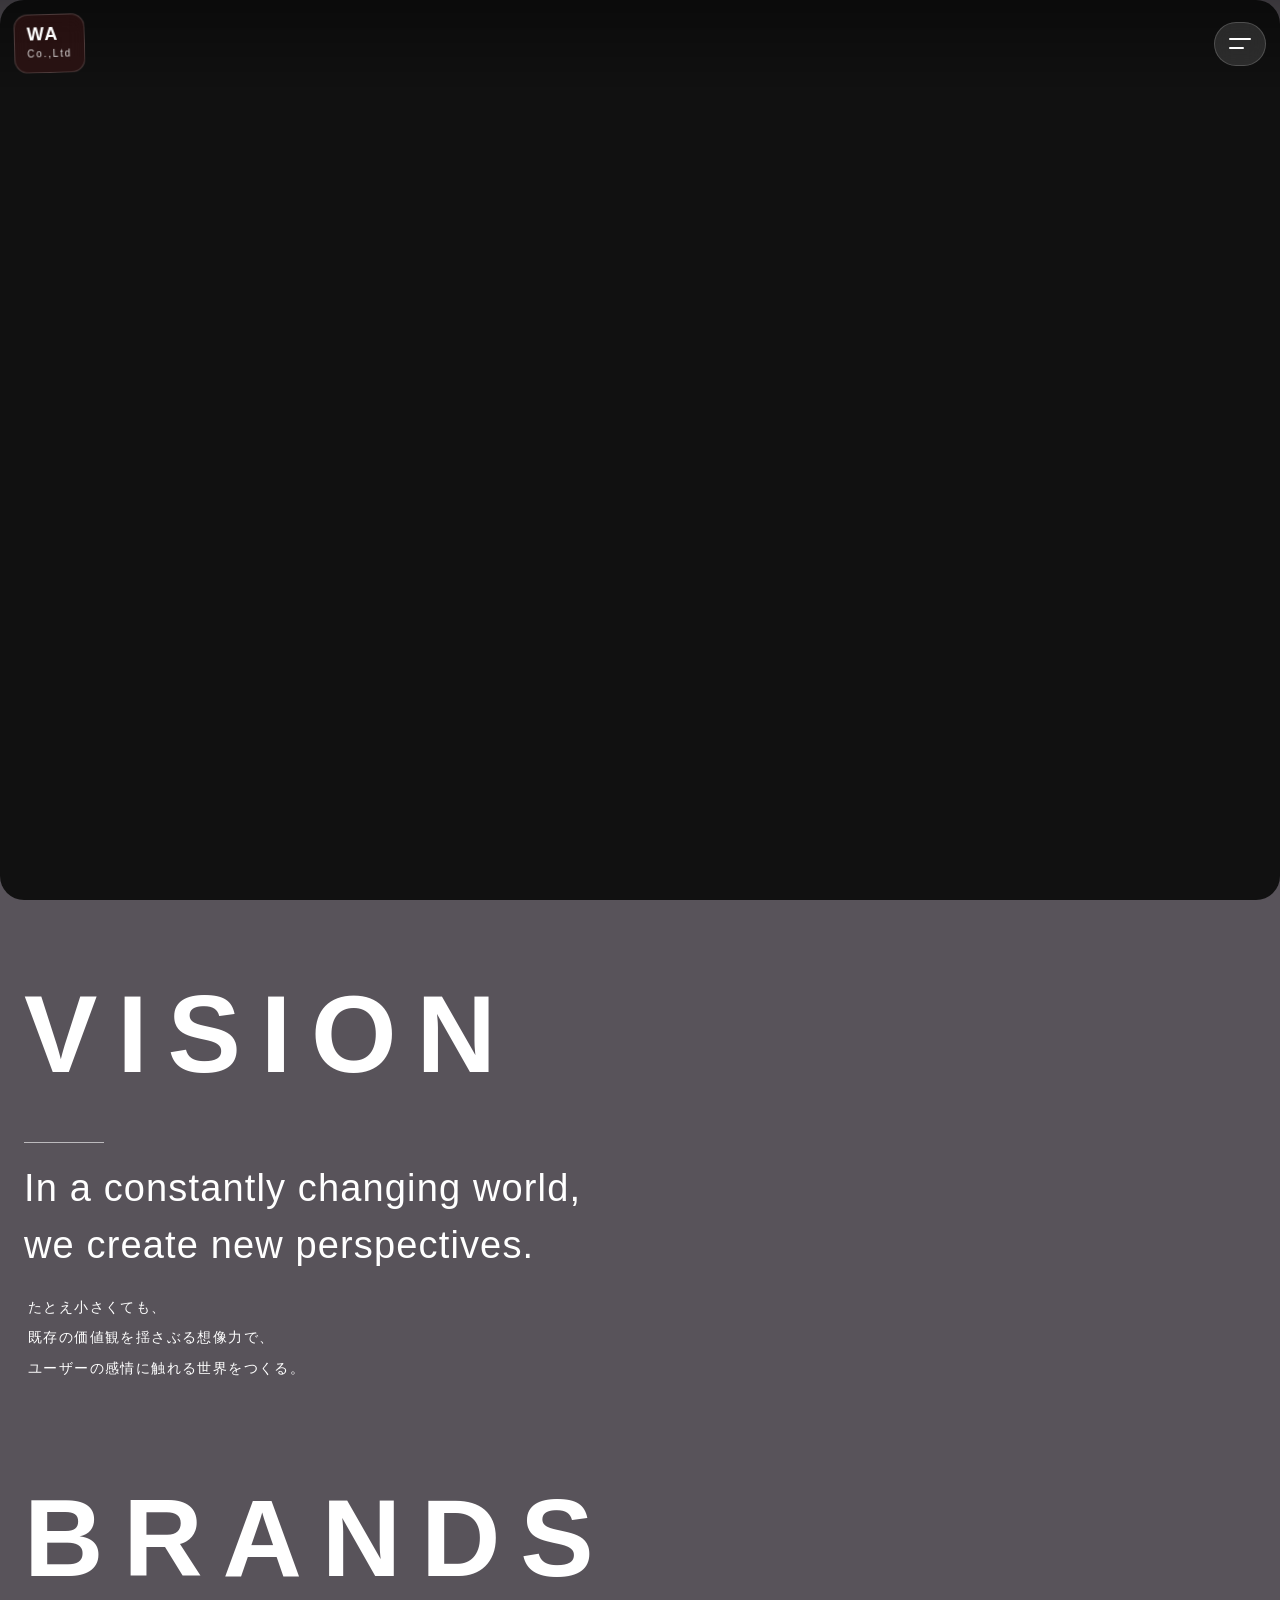
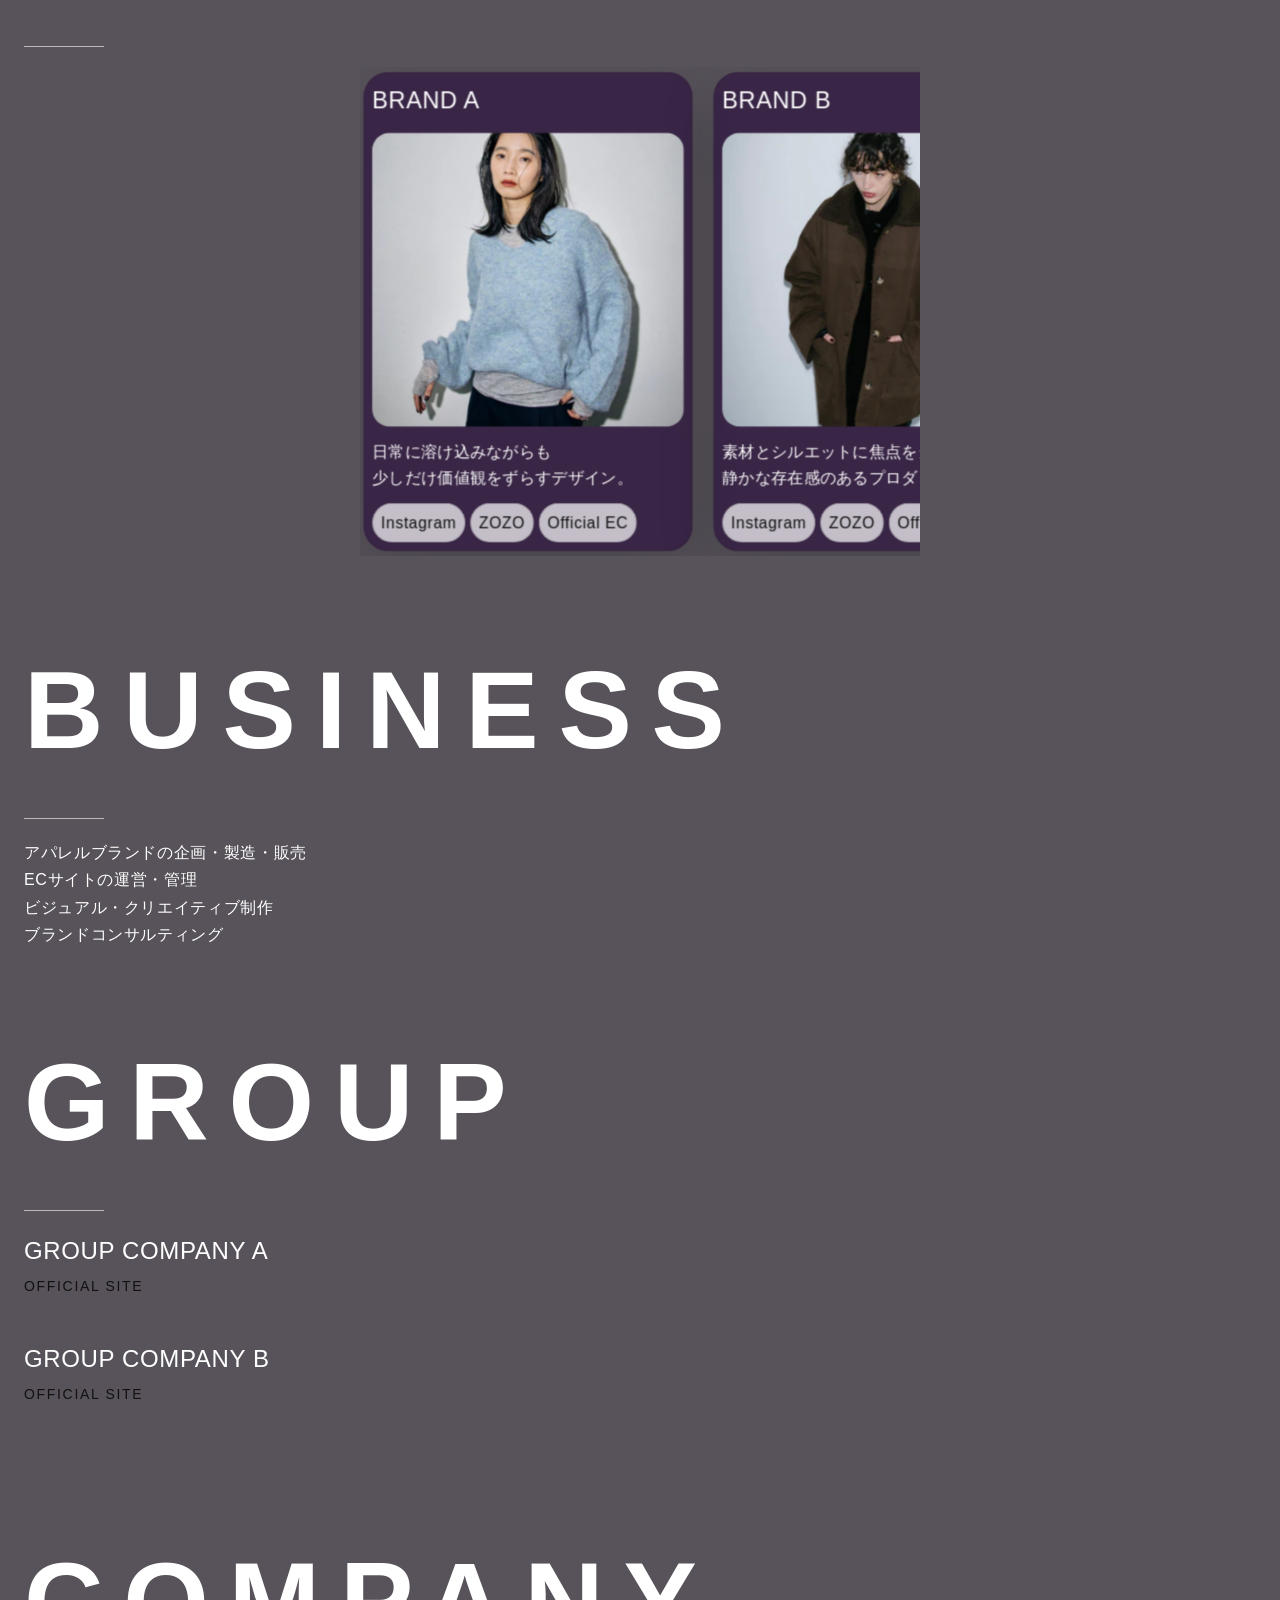
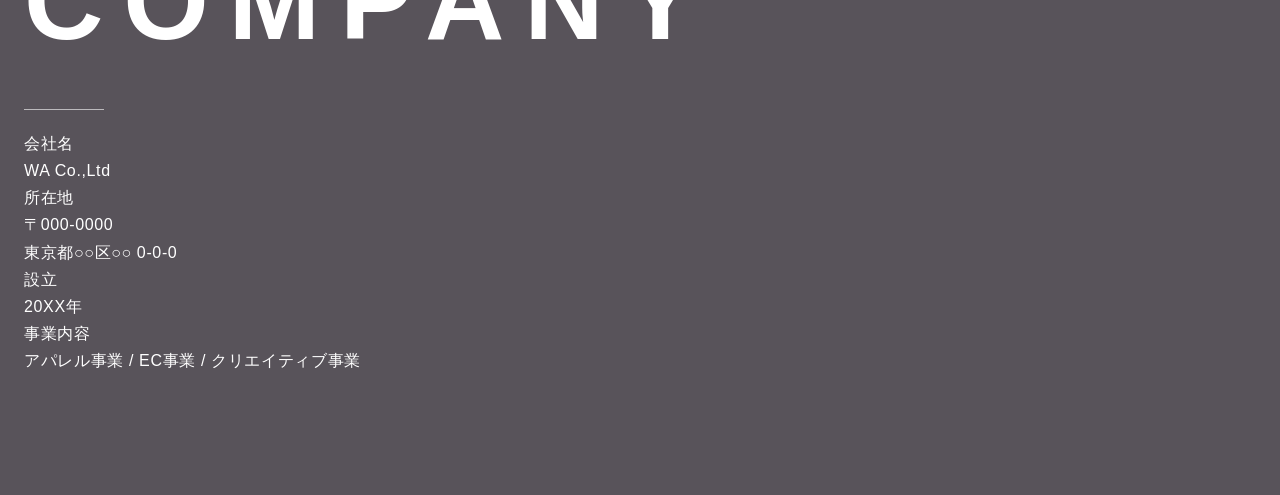
==== index.html @ 1a39d6be "Initial commit" ====
<!DOCTYPE html>
<html lang="en">
<head>
  <meta charset="UTF-8">
  <meta name="viewport" content="width=device-width, initial-scale=1.0">
  <link rel="stylesheet" href="./CSS/reset.css">
  <link rel="stylesheet" href="./CSS/base.css">
  <link rel="stylesheet" href="./CSS/main.css">
  <link rel="stylesheet" href="./CSS/response.css">
  <title>ブランド名</title>
</head>
<body>


<!-- Logo Intro -->
<div class="logoIntro">
  <div class="waLogo">
    <span class="bar v1"></span>
    <span class="bar s1"></span>
    <span class="bar vMid"></span>
    <span class="bar s2"></span>
    <span class="bar s3"></span>
    <span class="bar v2"></span>
  </div>
  <div class="waText">
    <p class="waTextTop">WA</p>
    <p class="waTextUnder">Co.,Ltd</p>
  </div>
</div>

<!-- Header Menu -->
<header class="siteHeader">
  <a class="brand" href="#">
    <span class="brandMark">WA</span>
    <span class="brandSub">Co.,Ltd</span>
  </a>

  <!-- ① 状態（ON/OFF）を持つスイッチ -->
  <input type="checkbox" id="menuToggle" class="menuToggle" />

  <!-- ② ボタン：labelにして checkbox を切り替える -->
  <label class="menuBtn" for="menuToggle" aria-label="Open menu">
    <span></span>
    <span></span>
  </label>

  <!-- ③ メニュー画面（checkboxがONのとき出す） -->
  <div class="menuOverlay" id="menuOverlay" aria-hidden="true">

    <!-- 背景タップで閉じる（label） -->
    <label class="menuBackdrop" for="menuToggle" aria-label="Close menu"></label>

    <!-- パネル本体 -->
    <div class="menuPanel" role="dialog" aria-modal="true" aria-label="Menu">
      <div class="menuTop">
        <div class="menuKicker">Menu</div>

        <!-- ×で閉じる（label） -->
        <label class="menuClose" for="menuToggle" aria-label="Close menu">
          <span></span><span></span>
        </label>
      </div>

      <nav class="menuNav" aria-label="Primary">
        <a href="" class="menuLink">
          <span class="menuLinkLabel">Recruit</span>
          <span class="menuLinkMeta">Join the team</span>
        </a>

        <a href="" class="menuLink">
          <span class="menuLinkLabel">Contact</span>
          <span class="menuLinkMeta">Get in touch</span>
        </a>
      </nav>

      <div class="menuFooter">
        <span class="menuHint">Tap outside to close</span>
      </div>
    </div>
  </div>
</header>



<!-- <section class="hero">
  <img class="heroImg" src="pic/top_moviem.png" alt="">
</section> -->
<section class="heroFade" aria-label="Top visuals">
  <img class="heroFade__img is-1" src="./pic/brandB.png" alt="">
  <img class="heroFade__img is-2" src="./pic/brandA.png" alt="">
</section>




<!-- Vision -->
<section class="vision reveal">
  <h1 class="subTitle">VISION</h1>
  <p class="visionEn">
    In a constantly changing world,<br>
    we create new perspectives.
  </p>

  <p class="visionJa">
    たとえ小さくても、<br>
    既存の価値観を揺さぶる想像力で、<br>
    ユーザーの感情に触れる世界をつくる。
  </p>
</section>

<!-- Brands -->
<!-- <section class="brands reveal">
  <h2 class="subTitle">BRANDS</h2>
  <div class="brandList">
    <article class="brandItem">
      <h3>BRAND A</h3>
      <img src="pic/brandA.png" alt="">
      <p class="brandDesc">
        日常に溶け込みながらも<br>少しだけ価値観をずらすデザイン。
      </p>
      <ul class="brandLinks">
        <li><a href="" target="_blank" rel="noopener">Instagram</a></li>
        <li><a href="" target="_blank" rel="noopener">ZOZO</a></li>
        <li><a href="" target="_blank" rel="noopener">Official EC</a></li>
      </ul>
    </article>
</section>

<section class="brands reveal"> -->
    <!-- Brand 2 -->
    <!-- <article class="brandItem">
      <h3>BRAND B</h3>
      <img src="pic/brandB.png" alt="">
      <p class="brandDesc">
        素材とシルエットに焦点を当てた<br>静かな存在感のあるプロダクト。
      </p>
      <ul class="brandLinks">
        <li><a href="" target="_blank" rel="noopener">Instagram</a></li>
        <li><a href="" target="_blank" rel="noopener">ZOZO</a></li>
        <li><a href="" target="_blank" rel="noopener">Official EC</a></li>
      </ul>
    </article>
  </div>
</section> -->
<section class="brands reveal" aria-label="Brands">
  <h2 class="subTitle">BRANDS</h2>

  <div class="brandSnap">
    <article class="brandCard">
      <h3>BRAND A</h3>
      <img src="./pic/brandA.png" alt="">
      <p class="brandDesc">日常に溶け込みながらも<br>少しだけ価値観をずらすデザイン。</p>
      <ul class="brandLinks">
        <li><a href="" target="_blank" rel="noopener">Instagram</a></li>
        <li><a href="" target="_blank" rel="noopener">ZOZO</a></li>
        <li><a href="" target="_blank" rel="noopener">Official EC</a></li>
      </ul>
    </article>

    <article class="brandCard">
      <h3>BRAND B</h3>
      <img src="./pic/brandB.png" alt="">
      <p class="brandDesc">素材とシルエットに焦点を当てた<br>静かな存在感のあるプロダクト。</p>
      <ul class="brandLinks">
        <li><a href="" target="_blank" rel="noopener">Instagram</a></li>
        <li><a href="" target="_blank" rel="noopener">ZOZO</a></li>
        <li><a href="" target="_blank" rel="noopener">Official EC</a></li>
      </ul>
    </article>
  </div>
</section>


<!-- Business -->
<section class="business reveal">
  <h2 class="subTitle">BUSINESS</h2>
  <ul class="businessList">
    <li>アパレルブランドの企画・製造・販売</li>
    <li>ECサイトの運営・管理</li>
    <li>ビジュアル・クリエイティブ制作</li>
    <li>ブランドコンサルティング</li>
  </ul>
</section>

<!-- Group Companies -->
<section class="group reveal">
  <h2 class="subTitle">GROUP</h2>

  <ul class="groupList">
    <li>
      <h3 class="groupName">GROUP COMPANY A</h3>
      <a href="" target="_blank" rel="noopener" class="official-link">Official Site</a>
    </li>
    <li>
      <h3 class="groupName">GROUP COMPANY B</h3>
      <a href="" target="_blank" rel="noopener" class="official-link">Official Site</a>
    </li>
  </ul>
</section>

<!-- Company -->
<section class="company reveal">
  <h2 class="subTitle">COMPANY</h2>

  <dl class="companyInfo">
    <div>
      <dt>会社名</dt>
      <dd>WA Co.,Ltd</dd>
    </div>
    <div>
      <dt>所在地</dt>
      <dd>
        〒000-0000<br>
        東京都○○区○○ 0-0-0
      </dd>
    </div>
    <div>
      <dt>設立</dt>
      <dd>20XX年</dd>
    </div>
    <div>
      <dt>事業内容</dt>
      <dd>アパレル事業 / EC事業 / クリエイティブ事業</dd>
    </div>
  </dl>
</section>

<!-- Contact -->
<section class="container reveal">
  <ul class="ContactFlex">
    <li><a href="" class="listbutton" data-label="Recruit">Recruit</a></li>
    <li><a href="" class="listbutton" data-label="Contact">Contact</a></li>
  </ul>      
</section>
  
</body>
</html>
---- CSS/base.css ----
/* ==========================
   base.css
   ========================== */

/* ルート変数 */
:root {
  /* --color-bg: #19121cb9; */
  --color-bg: #58535A;
  --color-text: #fff;
  --color-accent: #00ffcc;

  --font-main: "Helvetica Neue", Arial, sans-serif;

  --line-height-base: 1.7;
}

/* body 基本設定 */
body {
  background-color: var(--color-bg);
  color: var(--color-text);
  font-family: var(--font-main);
  line-height: var(--line-height-base);
  letter-spacing: 0.04em;

  -webkit-font-smoothing: antialiased;
  -moz-osx-font-smoothing: grayscale;
}

/* 共通テキスト */
p {
  font-size: 16px;
}

/* 見出し（あとで上書き前提） */
h1 {
  font-size: 48px;
  font-weight: 700;
}

h2 {
  font-size: 32px;
  font-weight: 600;
}

h3 {
  font-size: 24px;
  font-weight: 500;
}

/* セクション余白 */
section {
  padding: 120px 80px;
}

/* PC / SP切り替え用（あとで拡張） */
@media (max-width: 768px) {
  section {
    padding: 80px 24px;
  }

  h1 {
    font-size: 36px;
  }
}
---- CSS/response.css ----
/* モバイル対応 */
/* 共通flex */
.flex {
  display: flex;
  align-items: center;
  justify-content: space-between;
}

/* 全体余白 */
/* .container {
  padding: clamp(16px, 4vw, 80px);
} */

/* =========================
   ロゴイントロ全体
========================= */
.logoIntro {
  position: fixed;
  inset: 0;
  background: #19121cb9;
  display: flex;
  flex-direction: column;
  align-items: center;
  justify-content: center;
  z-index: 9999;
  animation: introOut 0.8s ease forwards;
  animation-delay: 3.2s;
}
@keyframes introOut {
  to {
    opacity: 0;
    pointer-events: none;
  }
}

/* =========================
   ロゴ本体
========================= */
.waLogo {
  position: relative;
  width: 260px;
  height: 140px;
  transform: translateX(10px);
}

/* =========================
   共通バー
========================= */
.bar {
  position: absolute;
  width: 34px;
  height: 160px;
  background: #ece7e7;
  opacity: 0;
  filter: blur(6px);

  animation-duration: 1.4s;
  animation-timing-function: cubic-bezier(0.77,0,0.175,1);
  animation-fill-mode: forwards;
}

.bar::after {
  content: "";
  position: absolute;
  inset: -6px;
  border: 2px solid rgba(86,81,81,0.6);
  pointer-events: none;
}

/* =========================
   初期位置（バラバラ）
========================= */
.v1 {
  left: -30vw;
  top: -20vh;
  transform: rotate(-30deg) scale(0.6);
  animation-name: v1in;
  animation-delay: 0.1s;
}

.s1 {
  left: -10vw;
  top: 30vh;
  transform: rotate(-20deg) scale(0.6) skewX(-26deg);
  animation-name: s1in;
  animation-delay: 0.25s;
  z-index: 1;
}

.vMid {
  left: 10vw;
  top: -40vh;
  transform: rotate(10deg) scale(0.5);
  animation-name: vMidIn;
  animation-delay: 0.35s;
}

.s2 {
  left: 20vw;
  top: 35vh;
  transform: rotate(25deg) scale(0.6) skewX(-26deg);
  animation-name: s2in;
  animation-delay: 0.45s;
}

.s3 {
  left: -25vw;
  top: -35vh;
  transform: rotate(-15deg) scale(0.6) skewX(-26deg);
  animation-name: s3in;
  animation-delay: 0.55s;
  z-index: 1;
}

.v2 {
  left: 40vw;
  top: 10vh;
  transform: rotate(30deg) scale(0.7);
  animation-name: v2in;
  animation-delay: 0.65s;
}

/* =========================
   アニメーション（最終形統一）
========================= */
@keyframes v1in {
  to {
    left: 0;
    top: 0;
    opacity: 1;
    filter: blur(0);
    transform: rotate(0) scale(1);
  }
}

@keyframes s1in {
  70% {
    left: 48px;
    top: -6px;
    opacity: 1;
  }
  to {
    left: 40px;
    top: 0;
    opacity: 1;
    filter: blur(0);
    transform: rotate(0) scale(1) skewX(-26deg);
  }
}

@keyframes vMidIn {
  to {
    left: 80px;
    top: 0;
    opacity: 1;
    filter: blur(0);
    transform: rotate(0) scale(1);
  }
}

@keyframes s2in {
  to {
    left: 120px;
    top: 0;
    opacity: 1;
    filter: blur(0);
    transform: rotate(0) scale(1) skewX(-26deg);
  }
}

@keyframes s3in {
  to {
    left: 156px;
    top: 0;
    opacity: 1;
    filter: blur(0);
    transform: rotate(0) scale(1) skewX(-26deg);
  }
}

@keyframes v2in {
  to {
    left: 200px;
    top: 0;
    opacity: 1;
    filter: blur(0);
    transform: rotate(0) scale(1);
  }
}

/* =========================
   ロゴテキスト
========================= */
.waText {
  width: 250px;
  display: flex;
  align-items: baseline;
  margin-top: 8px;
  gap: 10px;
  font-family: "Helvetica Neue", Arial, sans-serif;
}

.waTextTop {
  font-size: 50px;
  font-weight: 600;
  letter-spacing: 0.08em;
  text-transform: uppercase;
  margin-left: -0.05em;
  opacity: 0;
  animation: textIn 0.6s ease forwards;
  animation-delay: 2.1s;
}

.waTextUnder {
  font-size: 33px;
  font-weight: 500;
  letter-spacing: 0.28em;
  margin-right: -0.05em;
  opacity: 0;
  animation: textIn 0.6s ease forwards;
  animation-delay: 2.1s;
  text-transform: lowercase;
}

@keyframes textIn {
  to { opacity: 1; }
}


/* =========================
   Header menu button
========================= */
:root{
  --ink:#111;
  --paper: rgba(255,255,255,.72);
  --line: rgba(0,0,0,.14);
}
/* ヘッダーを画像に重ねる（世界観の分断を消す） */
.siteHeader{
  position: fixed;
  top: env(safe-area-inset-top);
  left: 0; right: 0;
  z-index: 50;
  display:flex;
  align-items:center;
  justify-content:space-between;
  padding: 14px 14px;
  /* “ガラス”だけどやりすぎない */
  background: linear-gradient(to bottom, rgba(0,0,0,.35), rgba(0,0,0,0));
}
/* ロゴを“ステッカー”っぽく（砕けた印象） */
.brand{
  display:flex;
  flex-direction:column;
  gap:2px;
  text-decoration:none;
  color:#fff;
  width: fit-content;
  padding: 10px 12px;
  border-radius: 14px;
  background: rgba(209, 35, 35, 0.12);
  border: 1px solid rgba(255,255,255,.18);
  backdrop-filter: blur(10px);
  -webkit-backdrop-filter: blur(10px);
  /* ちょいコラージュ感：わずかに回す */
  transform: rotate(-1.5deg);
}
.brandMark{
  font-weight:700;
  letter-spacing:.08em;
  font-size: 18px;
  line-height: 1;
}
.brandSub{
  font-size: 10px;
  letter-spacing:.18em;
  opacity: .85;
}
/* メニューも“タグ”にして、タップターゲット大きく */
.menuBtn{
  width: 52px;
  height: 44px;
  border-radius: 999px;
  border: 1px solid rgba(255,255,255,.18);
  background: rgba(255,255,255,.12);
  backdrop-filter: blur(10px);
  -webkit-backdrop-filter: blur(10px);
  display:flex;
  flex-direction:column;
  justify-content:center;
  gap:7px;
  padding: 0 14px;
}
.menuBtn span{
  display:block;
  height: 2px;
  background:#fff;
  border-radius: 2px;
}
.menuBtn span:nth-child(2){
  width: 70%;
}
/* ヒーロー：画像の上に“可読性スクリーン”を敷く */
.hero{
  position: relative;
  height: min(86vh, 760px);
  overflow:hidden;
}
.heroImg{
  width:100%;
  height:100%;
  object-fit: cover;
  transform: scale(1.02);
}
/* 文字の可読性＋アート方向の空気感 */
.hero::after{
  content:"";
  position:absolute;
  inset:0;
  background:
    radial-gradient(80% 60% at 35% 25%, rgba(0,0,0,.35), rgba(0,0,0,0) 60%),
    linear-gradient(to top, rgba(0,0,0,.40), rgba(0,0,0,0) 55%);
  pointer-events:none;
}
/* タイトルは“ポスター”っぽく */
.heroInner{
  position:absolute;
  left: 14px;
  right: 14px;
  bottom: 18px;
  color:#fff;
}
.heroBadge{
  width: fit-content;
  padding: 10px 12px;
  border-radius: 999px;
  background: rgba(255,255,255,.78);
  color: var(--ink);
  border: 1px solid var(--line);
  letter-spacing: .18em;
  font-size: 11px;
  text-transform: uppercase;
  /* 砕けた“貼り付け感” */
  transform: rotate(1.2deg);
  box-shadow: 0 14px 30px rgba(0,0,0,.18);
}
.heroTitle{
  margin: 14px 0 6px;
  font-size: clamp(34px, 9vw, 56px);
  letter-spacing: .10em;
  line-height: 1.02;
  text-transform: uppercase;
  text-shadow: 0 18px 50px rgba(0,0,0,.45);
}
.heroSub{
  margin:0;
  letter-spacing: .32em;
  font-size: 12px;
  opacity: .95;
  text-transform: uppercase;
}


/* =========================
  Header Menu
========================= */
.menuToggle {
  position: absolute;
  width: 1px;
  height: 1px;
  opacity: 0;
  pointer-events: none;
}
.menuBtn{
  width: 52px;
  height: 44px;
  border-radius: 999px;
  border: 1px solid rgba(255,255,255,.18);
  background: rgba(255,255,255,.12);
  backdrop-filter: blur(10px);
  -webkit-backdrop-filter: blur(10px);
  display:flex;
  flex-direction:column;
  justify-content:center;
  gap:7px;
  padding: 0 14px;
  cursor: pointer;
  user-select: none;
}
.menuBtn span{
  display:block;
  height: 2px;
  background:#fff;
  border-radius: 2px;
  transition: transform .35s ease, width .35s ease, opacity .25s ease;
}
.menuBtn span:nth-child(2){
  width: 70%;
}
.menuOverlay{
  position: fixed;
  inset: 0;
  z-index: 100;
  opacity: 0;
  pointer-events: none;
  transition: opacity .35s ease;
}
.menuOverlay::before{
  content:"";
  position:absolute;
  inset:0;
  background:
    radial-gradient(120% 80% at 30% 20%, rgba(255,255,255,.20), rgba(255,255,255,0) 60%),
    linear-gradient(to bottom, rgba(0,0,0,.55), rgba(0,0,0,.35));
  backdrop-filter: blur(10px);
  -webkit-backdrop-filter: blur(10px);
}
/* 背景タップで閉じる（label） */
.menuBackdrop{
  position:absolute;
  inset:0;
  cursor: pointer;
}
/* パネル：右上に“貼り物”みたいに出る */
.menuPanel{
  position: absolute;
  right: 14px;
  top: calc(env(safe-area-inset-top) + 120px);
  width: min(92vw, 360px);
  border-radius: 22px;
  padding: 16px 16px 14px;
  background: rgba(255,255,255,.82);
  border: 1px solid rgba(0,0,0,.10);
  box-shadow: 0 22px 60px rgba(0,0,0,.28);
  transform: translateX(18px) translateY(-6px) rotate(1.5deg);
  opacity: 0;
  transition: transform .45s cubic-bezier(.2,.9,.2,1), opacity .35s ease;
}
/* 上部 */
.menuTop{
  display:flex;
  align-items:center;
  justify-content:space-between;
  margin-bottom: 12px;
}
.menuKicker{
  font-size: 11px;
  letter-spacing: .22em;
  text-transform: uppercase;
  color: rgba(17,17,17,.72);
}
/* ×（閉じる）もlabelにする */
.menuClose{
  width: 44px;
  height: 38px;
  border-radius: 999px;
  border: 1px solid rgba(0,0,0,.12);
  background: rgba(255,255,255,.70);
  display:flex;
  align-items:center;
  justify-content:center;
  position: relative;
  cursor: pointer;
  user-select: none;
}
.menuClose span{
  position:absolute;
  width: 18px;
  height: 2px;
  background:#111;
  border-radius: 2px;
}
.menuClose span:nth-child(1){ transform: rotate(45deg); }
.menuClose span:nth-child(2){ transform: rotate(-45deg); }

/* メニューリンク：雑誌っぽいカード */
.menuNav{
  display:flex;
  flex-direction:column;
  gap: 10px;
}

.menuLink{
  position: relative;
  display:flex;
  flex-direction:column;
  gap: 6px;

  padding: 16px 14px;
  border-radius: 18px;

  text-decoration:none;
  color:#111;

  background: rgba(255,255,255,.60);
  border: 1px solid rgba(0,0,0,.08);

  transition: transform .25s ease, box-shadow .25s ease, background .25s ease;
  overflow:hidden;
}

/* 右上矢印 */
.menuLink::after{
  content:"↗";
  position:absolute;
  right: 14px;
  top: 14px;
  opacity:.55;
  transform: translateX(6px);
  transition: opacity .25s ease, transform .25s ease;
}

/* うっすらハイライトが流れる */
.menuLink::before{
  content:"";
  position:absolute;
  inset:-40px -60px;
  background: linear-gradient(120deg, rgba(0,0,0,0), rgba(0,0,0,.06), rgba(0,0,0,0));
  transform: translateX(-30%);
  transition: transform .6s ease;
}

.menuLinkLabel{
  font-size: 20px;
  letter-spacing: .08em;
  text-transform: uppercase;
  line-height: 1.05;
}
.menuLinkMeta{
  font-size: 12px;
  letter-spacing: .12em;
  color: rgba(17,17,17,.62);
}

.menuLink:hover{
  transform: translateY(-2px);
  box-shadow: 0 18px 40px rgba(0,0,0,.14);
  background: rgba(255,255,255,.78);
}
.menuLink:hover::after{
  opacity: 1;
  transform: translateX(0);
}
.menuLink:hover::before{
  transform: translateX(30%);
}

/* フッター */
.menuFooter{
  margin-top: 12px;
  padding-top: 10px;
  border-top: 1px solid rgba(0,0,0,.08);
}
.menuHint{
  font-size: 11px;
  letter-spacing: .12em;
  color: rgba(17,17,17,.55);
}

/* ===== Open state (CSS only) ===== */
.menuToggle:checked ~ .menuOverlay{
  opacity: 1;
  pointer-events: auto;
}
.menuToggle:checked ~ .menuOverlay .menuPanel{
  opacity: 1;
  transform: translateX(0) translateY(0) rotate(0deg);
}

/* ボタンも“開いてる感”に変形（=気持ちいいUX） */
.menuToggle:checked + .menuBtn span:nth-child(1){
  transform: translateY(4.5px) rotate(45deg);
}
.menuToggle:checked + .menuBtn span:nth-child(2){
  width: 100%;
  transform: translateY(-4.5px) rotate(-45deg);
}

/* キーボード操作の見た目 */
.menuBtn:focus-visible,
.menuLink:focus-visible,
.menuClose:focus-visible{
  outline: 2px solid rgba(255,255,255,.65);
  outline-offset: 3px;
}

/* 動きが苦手な人向け */
@media (prefers-reduced-motion: reduce){
  .menuOverlay,
  .menuPanel,
  .menuBtn span,
  .menuLink,
  .menuLink::before,
  .menuLink::after{
    transition: none !important;
  }
}








/* Main */
/* ーーーーーー
Movieーーーーーー */
.pad {
  padding: 120px 0;
  max-width: 520px;
}

.heroFade{
  --hold: 3s;   /* 1枚あたりの“表示時間” */
  --fade: 1.2s; /* フェード時間（うっすら） */
  /* 1周の合計： (hold+fade) × 2 */
  --cycle: calc((var(--hold) + var(--fade)) * 2);
  position: relative;
  height: 100vh;      /* 必要なら min(76svh,720px) にしてOK */
  overflow: hidden;
  border-radius: 24px;
  background: #111;   /* 余白が出た時の保険 */
  margin: 0 0 40px;
}


/* 2枚を重ねる */
.heroFade__img{
  position: absolute;
  inset: 0;
  width: 100%;
  height: 100%;
  object-fit: cover;  /* 全面に見せたい場合 */
  /* background-color: #3f3f3f; */
  display: block;
  opacity: 0;
  will-change: opacity;
}

/* 画像1：最初に表示 */
.heroFade__img.is-1{
  animation: fade1 var(--cycle) ease-in-out infinite;
}
/* 画像2：少し遅れて表示 */
.heroFade__img.is-2{
  animation: fade2 var(--cycle) ease-in-out infinite;
}

/* 1枚目：3秒表示 → 1.2秒で消える → しばらく非表示 → 1.2秒で戻る */
@keyframes fade1{
  0%   { opacity: 1; }
  37.5%{ opacity: 1; }  /* 3s / 8s = 37.5% */
  52.5%{ opacity: 0; }  /* (3s+1.2s) / 8s = 52.5% */
  87.5%{ opacity: 0; }  /* 2枚目の表示中 */
  100% { opacity: 1; }  /* 戻りフェード */
}
/* 2枚目：最初は非表示 → 1.2秒で出る → 3秒表示 → 1.2秒で消える */
@keyframes fade2{
  0%   { opacity: 0; }
  37.5%{ opacity: 0; }  /* 1枚目ホールド中 */
  52.5%{ opacity: 1; }  /* フェードで出る */
  87.5%{ opacity: 1; }  /* 3秒ホールド */
  100% { opacity: 0; }  /* 戻りフェードで消える */
}


/* 動きが苦手な人向け */
@media (prefers-reduced-motion: reduce){
  .heroFade__img{ animation: none; }
  .heroFade__img.is-1{ opacity: 1; }
  .heroFade__img.is-2{ opacity: 0; }
}









/* ===== Vision (Mobile First) ===== */
.reveal > * {
  opacity: 0;
  transform: translateY(24px);
}

@supports (animation-timeline: view()) {

  .reveal {
    animation-timeline: view();
    animation-range: entry 20% cover 40%;
  }

  .reveal > * {
    animation: fadeUp linear both;
    animation-timeline: view();
    animation-range: entry 20% cover 40%;
  }
}

@keyframes fadeUp {
  from {
    opacity: 0;
    transform: translateY(24px);
  }
  to {
    opacity: 1;
    transform: translateY(0);
  }
}

/* セクション共通 */
section {
  /* padding: clamp(64px, 12vw, 120px) 24px; */
  padding: 0 24px 60px;
  position: relative;
}
/* section:not(:first-of-type) {
  border-top: 1px solid rgba(255,255,255,0.06);
} */

/* subTitle共通 */
.subTitle {
  font-size: clamp(36px, 12vw, 110px);
  font-weight: 700;
  letter-spacing: 0.18em;
  opacity: 0.12;
  margin-bottom: 36px;
  position: relative;
}
.subTitle::after {
  content: "";
  position: absolute;
  left: 0;
  bottom: -16px;
  width: 80px;
  height: 1px;
  background: currentColor;
  opacity: 0.6;
}

/* ーーーーーーーーーーーー
ビジョン
ーーーーーーーーーー */
.visionEn {
  font-size: clamp(22px, 5vw, 38px);
  line-height: 1.35;
  font-weight: 500;
  letter-spacing: 0.03em;
  margin-bottom: 20px;
}
.visionEn br {
  display: block;
  content: "";
  margin-bottom: 6px;
}
.visionJa {
  font-size: 14px;
  line-height: 2.2;
  letter-spacing: 0.1em;
  opacity: 0.7;
  padding-left: 4px;
}


/* ーーーーーーーーーーーー
ブランド
ーーーーーーーーーー */
.brandSnap{
  --gap: 14px;
  display: grid;
  grid-auto-flow: column;
  grid-auto-columns: 88%;
  gap: var(--gap);
  position: relative;
  overflow-x: auto;
  overflow-y: hidden;
  scroll-snap-type: x mandatory;
  scroll-behavior: smooth;
  padding: 0;
  margin: 10px auto 0;
  max-width: 560px;
  /* 余計なスクロールバー対策 */
  scrollbar-width: none;
  background: #58535a96;
}
.brandSnap::-webkit-scrollbar{ display:none; }

/* 1枚＝カード */
.brandCard{
  scroll-snap-align: center;
  border-radius: 26px;
  padding: 8px;

  background: rgba(43, 17, 62, 0.675);
  border: 1px solid rgba(0,0,0,.10);
  box-shadow: 0 22px 60px rgba(0,0,0,.16);
  backdrop-filter: blur(10px);
  -webkit-backdrop-filter: blur(10px);

  display: grid;
  grid-template-rows: auto auto 1fr auto;
  gap: 12px;

  transform: scale(.98);
  transition: transform .25s ease, box-shadow .25s ease;
}

.brandCard:active,
.brandCard:hover,
.brandCard:focus-within{
  transform: scale(1);
  box-shadow: 0 28px 70px rgba(0,0,0,.22);
}


/* 画像 */
.brandCard img{
  width: 100%;
  height: 300px;
  object-fit: cover;
  border-radius: 18px;
  display: block;
}

/* リンクをピル化（コーポレートっぽく） */
.brandLinks{
  display:flex;
  gap: 5px;
  list-style:none;
  padding:0;
  margin:0;
  flex-wrap: nowrap;
}
.brandLinks a{
  display:inline-flex;
  align-items:center;
  height: 40px;
  padding: 0 8px;
  border-radius: 999px;
  text-decoration:none;
  color:#111;
  border: 1px solid rgba(0,0,0,.12);
  background: rgba(255,255,255,.70);
}

/* PCは横幅広げる */
@media (min-width: 760px){
  .brandSnap{ grid-auto-columns: 60%; }
}






/* ----------
Business */



/* ----------
GROUP */
.groupList li {
  padding: 0 0 40px 0;
}

.official-link {
  font-family: "Helvetica Neue", Arial, sans-serif;
  font-size: 14px;
  letter-spacing: 0.12em;
  text-transform: uppercase;
  color: #111;
  text-decoration: none;
  position: relative;
  padding-bottom: 4px;
}

.official-link::after {
  content: "";
  position: absolute;
  left: 0;
  bottom: 0;
  width: 100%;
  height: 1px;
  background: #111;
  transform: scaleX(0);
  transform-origin: right;
  transition: transform 0.3s ease;
}

.official-link:hover::after {
  transform: scaleX(1);
  transform-origin: left;
}



/* -----------
CONTACT */
/* 右下に浮かせる：アパレルLPの“フローティング導線” */
.ContactFlex{
  position: fixed;
  right: 18px;
  bottom: 18px;
  z-index: 50;
  display: flex;
  gap: 10px;
  list-style: none;
  margin: 0;
  padding: 0;
  /* ちょい斜めで“変わった”感 */
  transform: rotate(-2deg);
}

/* ベース：ガラスっぽいピル */
.listbutton{
  --bg: rgba(255,255,255,.65);
  --bd: rgba(0,0,0,.16);
  --tx: #111;
  position: relative;
  display: inline-flex;
  align-items: center;
  justify-content: center;
  height: 44px;
  padding: 0 18px;
  border-radius: 999px;
  color: var(--tx);
  text-decoration: none;
  font-size: 12px;
  letter-spacing: .18em;
  text-transform: uppercase;
  background: var(--bg);
  border: 1px solid var(--bd);
  backdrop-filter: blur(10px);
  -webkit-backdrop-filter: blur(10px);
  box-shadow: 0 12px 30px rgba(0,0,0,.12);
  transition: transform .35s ease, box-shadow .35s ease, background .35s ease, border-color .35s ease;
  overflow: hidden;
}

/* ラベルを“二重化”して不思議なズレ演出 */
.listbutton::before{
  content: attr(data-label);
  position: absolute;
  left: 18px;
  top: 50%;
  transform: translateY(-50%) translateX(-2px);
  opacity: .0;
  letter-spacing: .32em;
  font-size: 10px;
  color: rgba(17,17,17,.45);
  transition: opacity .35s ease, transform .35s ease;
  pointer-events: none;
}

/* ホバーで伸びる＆矢印が出る */
.listbutton::after{
  content: "↗";
  position: absolute;
  right: 14px;
  top: 50%;
  transform: translateY(-50%) translateX(10px);
  opacity: 0;
  font-size: 14px;
  transition: opacity .35s ease, transform .35s ease;
  pointer-events: none;
}

.listbutton:hover{
  transform: translateY(-2px) scale(1.02);
  box-shadow: 0 16px 40px rgba(0,0,0,.18);
  background: rgba(255,255,255,.78);
  border-color: rgba(0,0,0,.28);
  padding-right: 36px; /* 矢印分の余白 */
}

.listbutton:hover::after{
  opacity: 1;
  transform: translateY(-50%) translateX(0);
}

.listbutton:hover::before{
  opacity: 1;
  transform: translateY(-50%) translateX(6px);
}

/* 2つ目だけ“逆”のニュアンスにしてアシンメトリー感 */
.ContactFlex li:nth-child(2) .listbutton{
  --bg: rgba(17,17,17,.72);
  --bd: rgba(255,255,255,.22);
  --tx: #fff;
  box-shadow: 0 12px 30px rgba(0,0,0,.22);
}

.ContactFlex li:nth-child(2) .listbutton::before{
  color: rgba(255,255,255,.45);
}

.ContactFlex li:nth-child(2) .listbutton:hover{
  background: rgba(17,17,17,.82);
  border-color: rgba(255,255,255,.36);
}

/* モバイルは縦並び＋回転を弱める */
@media (max-width: 600px){
  .ContactFlex{
    right: 0;
    bottom: 14px;
    flex-direction: column;
    align-items: flex-end;
    transform: rotate(-1deg);
  }
}
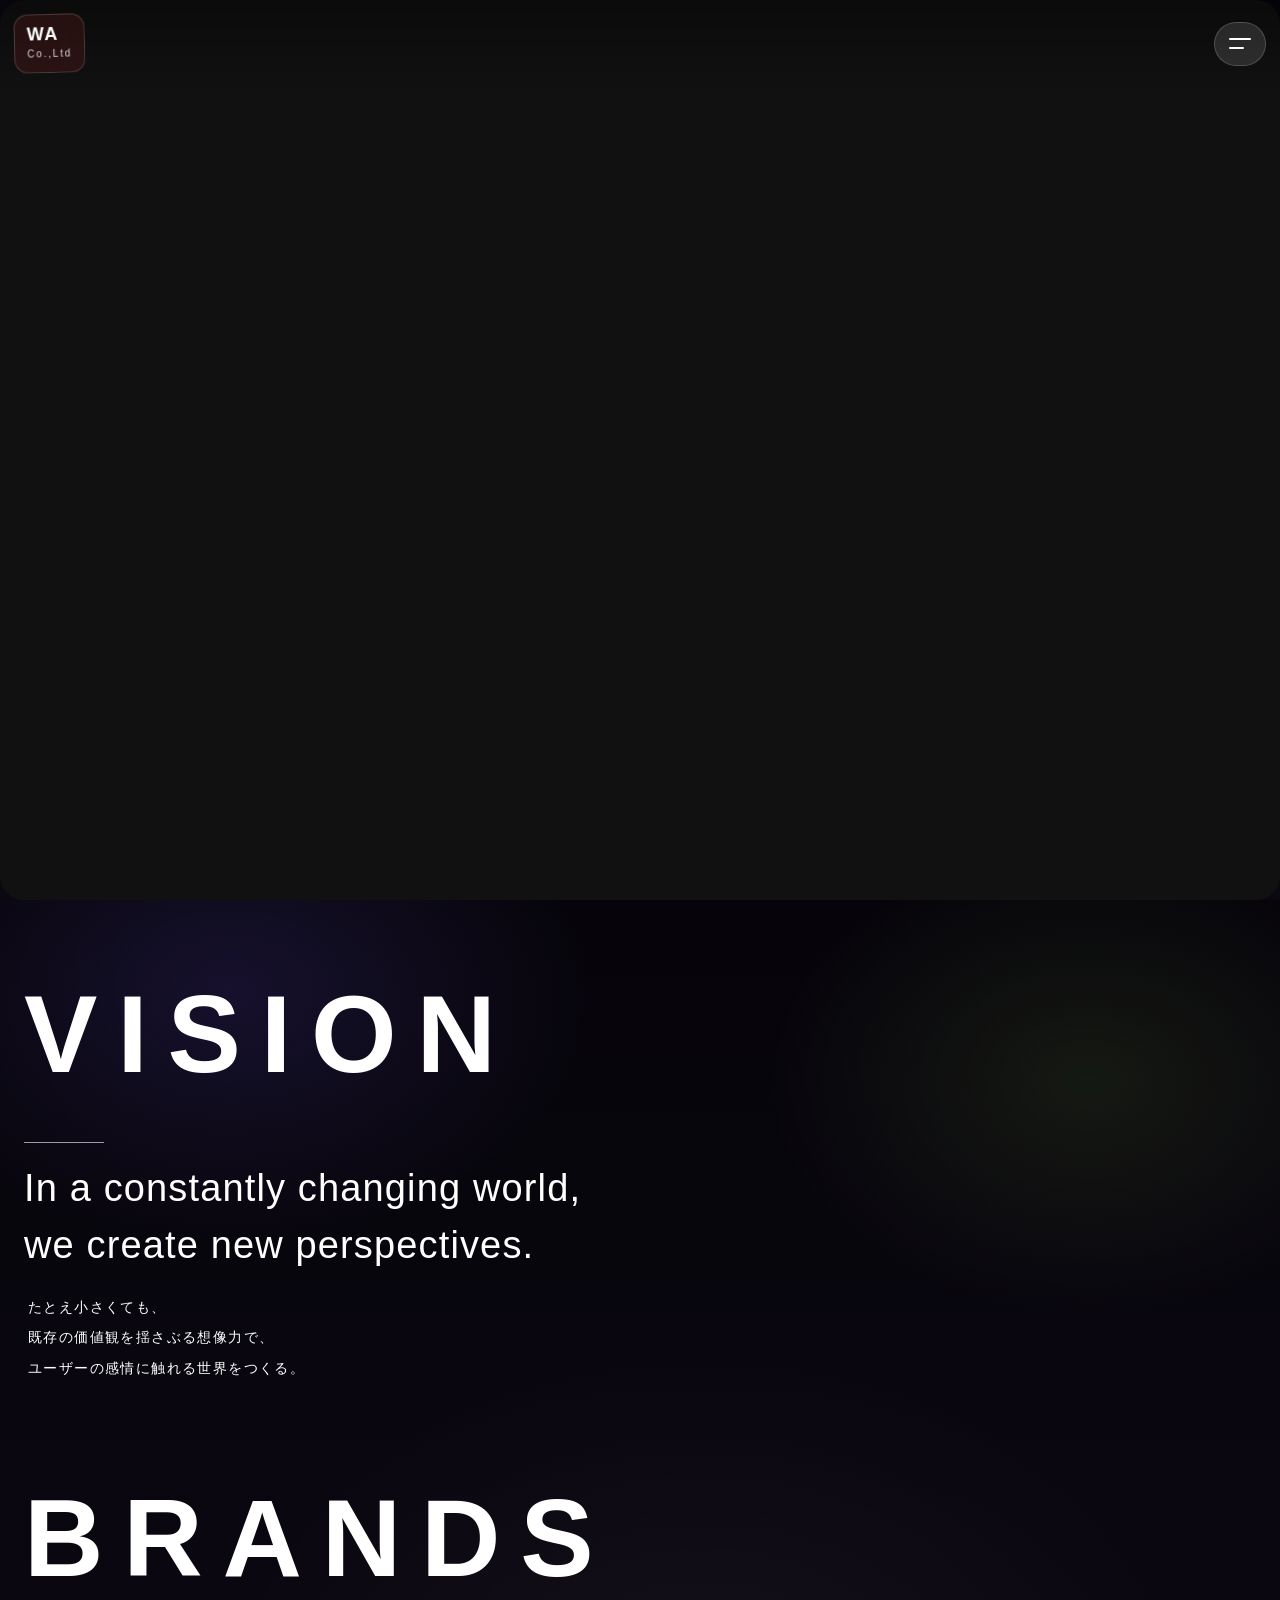
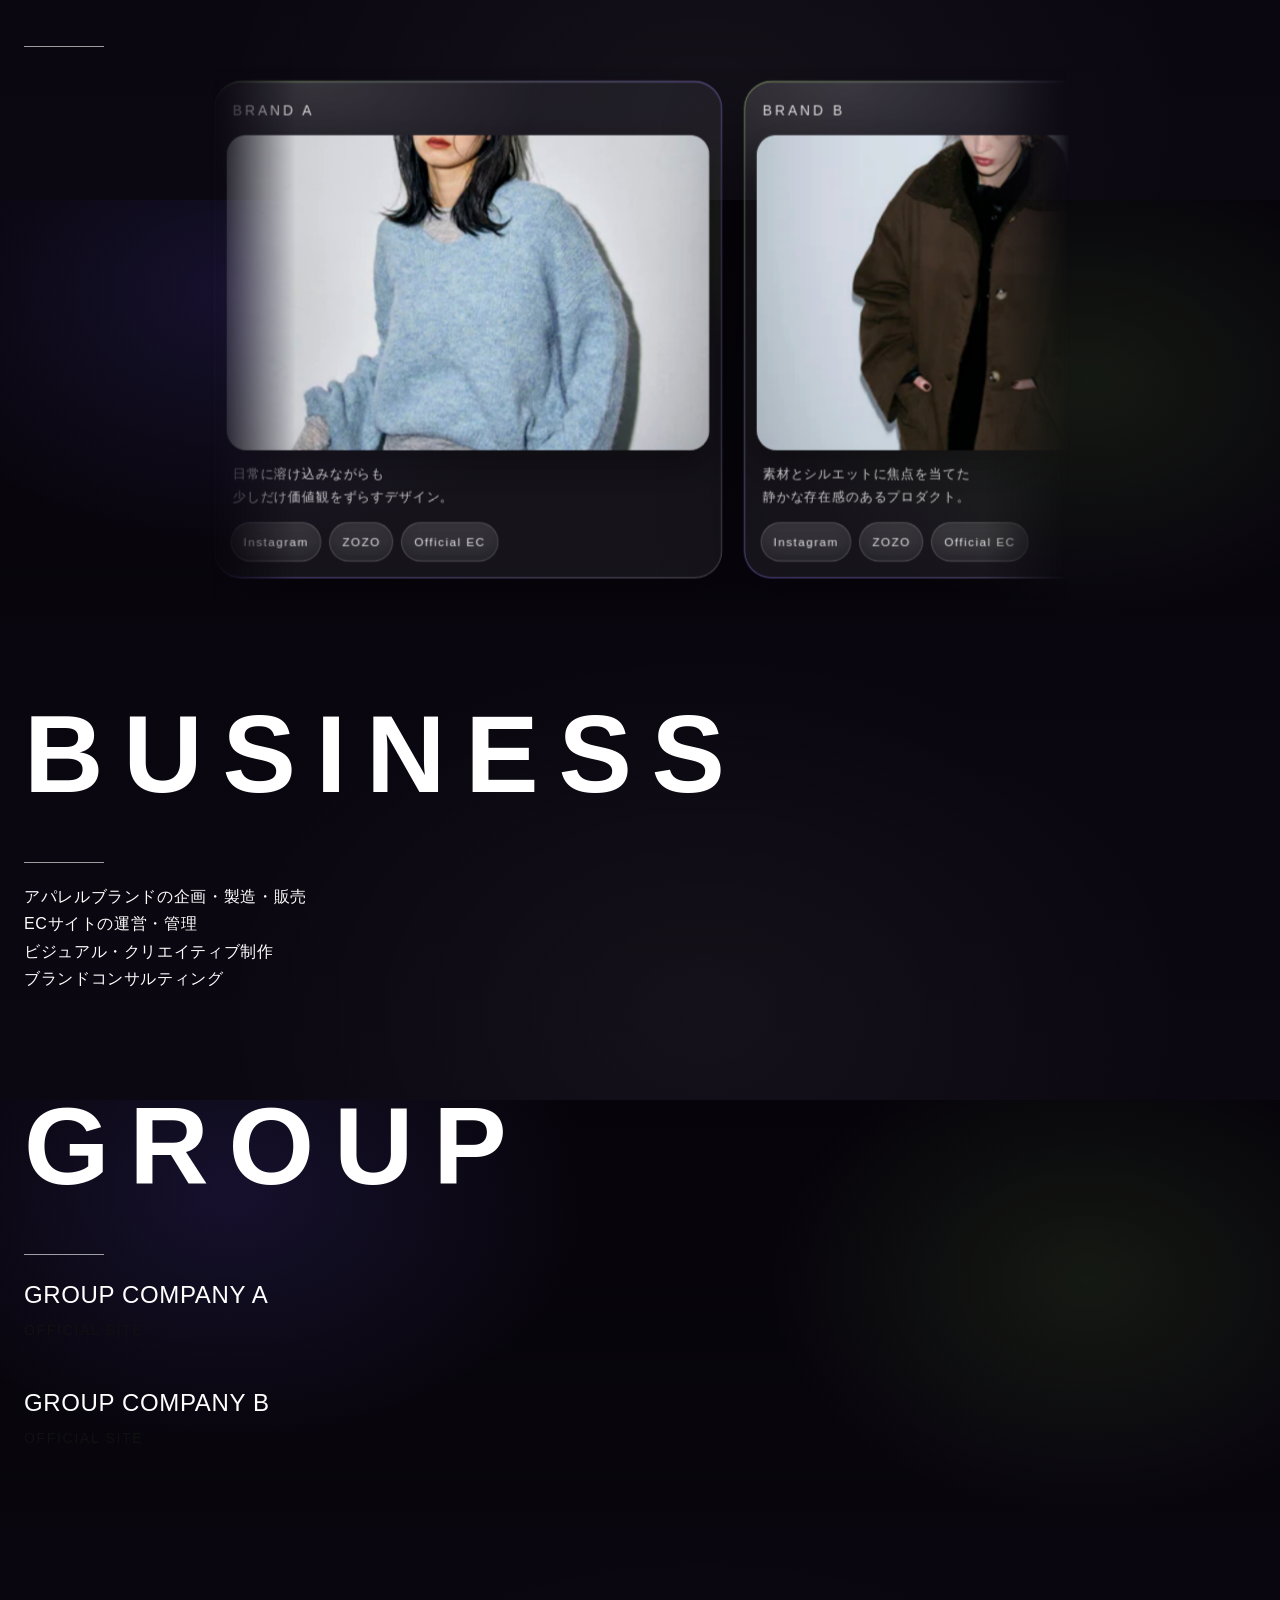
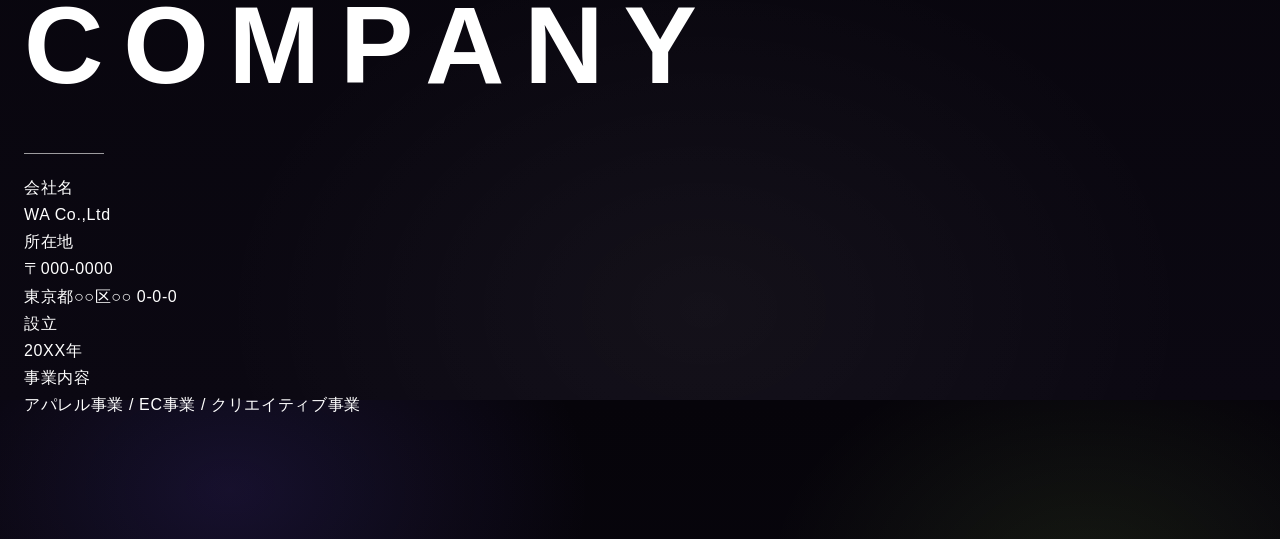
==== commit 954d1e4f: "色味UIUX変更" ====
--- a/index.html
+++ b/index.html
@@ -5,12 +5,17 @@
   <meta name="viewport" content="width=device-width, initial-scale=1.0">
   <link rel="stylesheet" href="./CSS/reset.css">
   <link rel="stylesheet" href="./CSS/base.css">
-  <link rel="stylesheet" href="./CSS/main.css">
-  <link rel="stylesheet" href="./CSS/response.css">
+  <link rel="stylesheet" href="./CSS/intro.css">
+  <link rel="stylesheet" href="./CSS/mixin.css">
+  <link rel="stylesheet" href="./CSS/head.css">
+  <link rel="stylesheet" href="./CSS/hero.css">
+  <link rel="stylesheet" href="./CSS/vision.css">
+  <link rel="stylesheet" href="./CSS/brand.css">
+  <link rel="stylesheet" href="./CSS/group.css">
+  <link rel="stylesheet" href="./CSS/contact.css">
   <title>ブランド名</title>
 </head>
 <body>
-
 
 <!-- Logo Intro -->
 <div class="logoIntro">
@@ -34,45 +39,30 @@
     <span class="brandMark">WA</span>
     <span class="brandSub">Co.,Ltd</span>
   </a>
-
-  <!-- ① 状態（ON/OFF）を持つスイッチ -->
   <input type="checkbox" id="menuToggle" class="menuToggle" />
-
-  <!-- ② ボタン：labelにして checkbox を切り替える -->
   <label class="menuBtn" for="menuToggle" aria-label="Open menu">
     <span></span>
     <span></span>
   </label>
-
-  <!-- ③ メニュー画面（checkboxがONのとき出す） -->
   <div class="menuOverlay" id="menuOverlay" aria-hidden="true">
-
-    <!-- 背景タップで閉じる（label） -->
     <label class="menuBackdrop" for="menuToggle" aria-label="Close menu"></label>
-
-    <!-- パネル本体 -->
     <div class="menuPanel" role="dialog" aria-modal="true" aria-label="Menu">
       <div class="menuTop">
         <div class="menuKicker">Menu</div>
-
-        <!-- ×で閉じる（label） -->
         <label class="menuClose" for="menuToggle" aria-label="Close menu">
           <span></span><span></span>
         </label>
       </div>
-
       <nav class="menuNav" aria-label="Primary">
         <a href="" class="menuLink">
           <span class="menuLinkLabel">Recruit</span>
           <span class="menuLinkMeta">Join the team</span>
         </a>
-
         <a href="" class="menuLink">
           <span class="menuLinkLabel">Contact</span>
           <span class="menuLinkMeta">Get in touch</span>
         </a>
       </nav>
-
       <div class="menuFooter">
         <span class="menuHint">Tap outside to close</span>
       </div>
@@ -80,18 +70,10 @@
   </div>
 </header>
 
-
-
-<!-- <section class="hero">
-  <img class="heroImg" src="pic/top_moviem.png" alt="">
-</section> -->
 <section class="heroFade" aria-label="Top visuals">
   <img class="heroFade__img is-1" src="./pic/brandB.png" alt="">
   <img class="heroFade__img is-2" src="./pic/brandA.png" alt="">
 </section>
-
-
-
 
 <!-- Vision -->
 <section class="vision reveal">
@@ -100,7 +82,6 @@
     In a constantly changing world,<br>
     we create new perspectives.
   </p>
-
   <p class="visionJa">
     たとえ小さくても、<br>
     既存の価値観を揺さぶる想像力で、<br>
@@ -108,45 +89,11 @@
   </p>
 </section>
 
-<!-- Brands -->
-<!-- <section class="brands reveal">
-  <h2 class="subTitle">BRANDS</h2>
-  <div class="brandList">
-    <article class="brandItem">
-      <h3>BRAND A</h3>
-      <img src="pic/brandA.png" alt="">
-      <p class="brandDesc">
-        日常に溶け込みながらも<br>少しだけ価値観をずらすデザイン。
-      </p>
-      <ul class="brandLinks">
-        <li><a href="" target="_blank" rel="noopener">Instagram</a></li>
-        <li><a href="" target="_blank" rel="noopener">ZOZO</a></li>
-        <li><a href="" target="_blank" rel="noopener">Official EC</a></li>
-      </ul>
-    </article>
-</section>
-
-<section class="brands reveal"> -->
-    <!-- Brand 2 -->
-    <!-- <article class="brandItem">
-      <h3>BRAND B</h3>
-      <img src="pic/brandB.png" alt="">
-      <p class="brandDesc">
-        素材とシルエットに焦点を当てた<br>静かな存在感のあるプロダクト。
-      </p>
-      <ul class="brandLinks">
-        <li><a href="" target="_blank" rel="noopener">Instagram</a></li>
-        <li><a href="" target="_blank" rel="noopener">ZOZO</a></li>
-        <li><a href="" target="_blank" rel="noopener">Official EC</a></li>
-      </ul>
-    </article>
-  </div>
-</section> -->
+<!--  Brand -->
 <section class="brands reveal" aria-label="Brands">
   <h2 class="subTitle">BRANDS</h2>
-
   <div class="brandSnap">
-    <article class="brandCard">
+    <article class="brandCard" tabindex="0">
       <h3>BRAND A</h3>
       <img src="./pic/brandA.png" alt="">
       <p class="brandDesc">日常に溶け込みながらも<br>少しだけ価値観をずらすデザイン。</p>
@@ -156,8 +103,7 @@
         <li><a href="" target="_blank" rel="noopener">Official EC</a></li>
       </ul>
     </article>
-
-    <article class="brandCard">
+    <article class="brandCard" tabindex="0">
       <h3>BRAND B</h3>
       <img src="./pic/brandB.png" alt="">
       <p class="brandDesc">素材とシルエットに焦点を当てた<br>静かな存在感のあるプロダクト。</p>
@@ -169,7 +115,6 @@
     </article>
   </div>
 </section>
-
 
 <!-- Business -->
 <section class="business reveal">
@@ -185,7 +130,6 @@
 <!-- Group Companies -->
 <section class="group reveal">
   <h2 class="subTitle">GROUP</h2>
-
   <ul class="groupList">
     <li>
       <h3 class="groupName">GROUP COMPANY A</h3>
@@ -201,7 +145,6 @@
 <!-- Company -->
 <section class="company reveal">
   <h2 class="subTitle">COMPANY</h2>
-
   <dl class="companyInfo">
     <div>
       <dt>会社名</dt>
--- a/CSS/base.css
+++ b/CSS/base.css
@@ -2,63 +2,56 @@
    base.css
    ========================== */
 
-/* ルート変数 */
+/* ルート変数（全体共通） */
 :root {
-  /* --color-bg: #19121cb9; */
-  --color-bg: #58535A;
   --color-text: #fff;
-  --color-accent: #00ffcc;
+  --font-main: "Helvetica Neue", Arial, sans-serif;
+  --line-height-base: 1.7;
 
-  --font-main: "Helvetica Neue", Arial, sans-serif;
-
-  --line-height-base: 1.7;
+  /* 全体背景用（Brandsで使ってたやつを全体へ） */
+  --bg0: #06040a;
+  --bg1: #0b0812;
 }
 
-/* body 基本設定 */
+/* body 基本設定（全体背景をここで作る） */
+html, body { height: 100%; }
+
 body {
-  background-color: var(--color-bg);
+  /* background:
+    radial-gradient(600px 420px at 18% 10%, rgba(122,92,255,.08), transparent 60%),
+    radial-gradient(520px 380px at 85% 20%, rgba(184,255,106,.05), transparent 62%),
+    radial-gradient(700px 520px at 55% 90%, rgba(255,255,255,.03), transparent 70%),
+    linear-gradient(180deg, var(--bg0), var(--bg1)); */
+  background:
+    radial-gradient(600px 420px at 18% 10%, rgba(122,92,255,.14), transparent 60%),
+    radial-gradient(520px 380px at 85% 20%, rgba(184,255,106,.08), transparent 62%),
+    radial-gradient(700px 520px at 55% 90%, rgba(255,255,255,.04), transparent 70%),
+    linear-gradient(180deg, var(--bg0), var(--bg1));
   color: var(--color-text);
   font-family: var(--font-main);
   line-height: var(--line-height-base);
   letter-spacing: 0.04em;
-
   -webkit-font-smoothing: antialiased;
   -moz-osx-font-smoothing: grayscale;
+
+  /* 変な横スライドの保険（全体で一発封じ） */
+  overflow-x: hidden;
 }
 
+
 /* 共通テキスト */
-p {
-  font-size: 16px;
-}
+p { font-size: 16px; }
 
 /* 見出し（あとで上書き前提） */
-h1 {
-  font-size: 48px;
-  font-weight: 700;
-}
-
-h2 {
-  font-size: 32px;
-  font-weight: 600;
-}
-
-h3 {
-  font-size: 24px;
-  font-weight: 500;
-}
+h1 { font-size: 48px; font-weight: 700; }
+h2 { font-size: 32px; font-weight: 600; }
+h3 { font-size: 24px; font-weight: 500; }
 
 /* セクション余白 */
-section {
-  padding: 120px 80px;
+section { padding: 120px 80px; }
+
+/* SP */
+@media (max-width: 768px) {
+  section { padding: 80px 24px; }
+  h1 { font-size: 36px; }
 }
-
-/* PC / SP切り替え用（あとで拡張） */
-@media (max-width: 768px) {
-  section {
-    padding: 80px 24px;
-  }
-
-  h1 {
-    font-size: 36px;
-  }
-}
--- a/CSS/intro.css
+++ b/CSS/intro.css
@@ -0,0 +1,223 @@
+/* モバイル対応 */
+/* 共通flex */
+.flex {
+  display: flex;
+  align-items: center;
+  justify-content: space-between;
+}
+
+
+/* =========================
+   ロゴイントロ全体
+========================= */
+.logoIntro {
+  position: fixed;
+  inset: 0;
+  background: #19121cb9;
+  display: flex;
+  flex-direction: column;
+  align-items: center;
+  justify-content: center;
+  z-index: 9999;
+  animation: introOut 0.8s ease forwards;
+  animation-delay: 3.2s;
+}
+@keyframes introOut {
+  to {
+    opacity: 0;
+    pointer-events: none;
+  }
+}
+
+/* =========================
+   ロゴ本体
+========================= */
+.waLogo {
+  position: relative;
+  width: 260px;
+  height: 140px;
+  transform: translateX(10px);
+}
+
+/* =========================
+   共通バー
+========================= */
+.bar {
+  position: absolute;
+  width: 34px;
+  height: 160px;
+  background: #ece7e7;
+  opacity: 0;
+  filter: blur(6px);
+
+  animation-duration: 1.4s;
+  animation-timing-function: cubic-bezier(0.77,0,0.175,1);
+  animation-fill-mode: forwards;
+}
+
+.bar::after {
+  content: "";
+  position: absolute;
+  inset: -6px;
+  border: 2px solid rgba(86,81,81,0.6);
+  pointer-events: none;
+}
+
+/* =========================
+   初期位置（バラバラ）
+========================= */
+.v1 {
+  left: -30vw;
+  top: -20vh;
+  transform: rotate(-30deg) scale(0.6);
+  animation-name: v1in;
+  animation-delay: 0.1s;
+}
+
+.s1 {
+  left: -10vw;
+  top: 30vh;
+  transform: rotate(-20deg) scale(0.6) skewX(-26deg);
+  animation-name: s1in;
+  animation-delay: 0.25s;
+  z-index: 1;
+}
+
+.vMid {
+  left: 10vw;
+  top: -40vh;
+  transform: rotate(10deg) scale(0.5);
+  animation-name: vMidIn;
+  animation-delay: 0.35s;
+}
+
+.s2 {
+  left: 20vw;
+  top: 35vh;
+  transform: rotate(25deg) scale(0.6) skewX(-26deg);
+  animation-name: s2in;
+  animation-delay: 0.45s;
+}
+
+.s3 {
+  left: -25vw;
+  top: -35vh;
+  transform: rotate(-15deg) scale(0.6) skewX(-26deg);
+  animation-name: s3in;
+  animation-delay: 0.55s;
+  z-index: 1;
+}
+
+.v2 {
+  left: 40vw;
+  top: 10vh;
+  transform: rotate(30deg) scale(0.7);
+  animation-name: v2in;
+  animation-delay: 0.65s;
+}
+
+/* =========================
+   アニメーション（最終形統一）
+========================= */
+@keyframes v1in {
+  to {
+    left: 0;
+    top: 0;
+    opacity: 1;
+    filter: blur(0);
+    transform: rotate(0) scale(1);
+  }
+}
+
+@keyframes s1in {
+  70% {
+    left: 48px;
+    top: -6px;
+    opacity: 1;
+  }
+  to {
+    left: 40px;
+    top: 0;
+    opacity: 1;
+    filter: blur(0);
+    transform: rotate(0) scale(1) skewX(-26deg);
+  }
+}
+
+@keyframes vMidIn {
+  to {
+    left: 80px;
+    top: 0;
+    opacity: 1;
+    filter: blur(0);
+    transform: rotate(0) scale(1);
+  }
+}
+
+@keyframes s2in {
+  to {
+    left: 120px;
+    top: 0;
+    opacity: 1;
+    filter: blur(0);
+    transform: rotate(0) scale(1) skewX(-26deg);
+  }
+}
+
+@keyframes s3in {
+  to {
+    left: 156px;
+    top: 0;
+    opacity: 1;
+    filter: blur(0);
+    transform: rotate(0) scale(1) skewX(-26deg);
+  }
+}
+
+@keyframes v2in {
+  to {
+    left: 200px;
+    top: 0;
+    opacity: 1;
+    filter: blur(0);
+    transform: rotate(0) scale(1);
+  }
+}
+
+/* =========================
+   ロゴテキスト
+========================= */
+.waText {
+  width: 250px;
+  display: flex;
+  align-items: baseline;
+  margin-top: 8px;
+  gap: 10px;
+  font-family: "Helvetica Neue", Arial, sans-serif;
+}
+
+.waTextTop {
+  font-size: 50px;
+  font-weight: 600;
+  letter-spacing: 0.08em;
+  text-transform: uppercase;
+  margin-left: -0.05em;
+  opacity: 0;
+  animation: textIn 0.6s ease forwards;
+  animation-delay: 2.1s;
+}
+
+.waTextUnder {
+  font-size: 33px;
+  font-weight: 500;
+  letter-spacing: 0.28em;
+  margin-right: -0.05em;
+  opacity: 0;
+  animation: textIn 0.6s ease forwards;
+  animation-delay: 2.1s;
+  text-transform: lowercase;
+}
+
+@keyframes textIn {
+  to { opacity: 1; }
+}
--- a/CSS/mixin.css
+++ b/CSS/mixin.css
@@ -0,0 +1,62 @@
+/* ===== Vision (Mobile First) ===== */
+/* デフォルトは見える（iPhoneでも消えない） */
+.reveal > *{
+  opacity: 1;
+  transform: none;
+}
+/* view-timeline対応ブラウザだけ、スクロール演出を有効化 */
+@supports (animation-timeline: view()) {
+  .reveal > *{
+    opacity: 0;
+    transform: translateY(24px);
+    animation: fadeUp linear both;
+    animation-timeline: view();
+    animation-range: entry 20% cover 40%;
+  }
+}
+@supports (animation-timeline: view()) {
+  .reveal {
+    animation-timeline: view();
+    animation-range: entry 20% cover 40%;
+  }
+  .reveal > * {
+    animation: fadeUp linear both;
+    animation-timeline: view();
+    animation-range: entry 20% cover 40%;
+  }
+}
+@keyframes fadeUp {
+  from {
+    opacity: 0;
+    transform: translateY(24px);
+  }
+  to {
+    opacity: 1;
+    transform: translateY(0);
+  }
+}
+/* セクション共通 */
+section {
+  /* padding: clamp(64px, 12vw, 120px) 24px; */
+  padding: 0 24px 60px;
+  position: relative;
+}
+/* subTitle共通 */
+.subTitle {
+  font-size: clamp(36px, 12vw, 110px);
+  font-weight: 700;
+  letter-spacing: 0.18em;
+  opacity: 0.12;
+  margin-bottom: 36px;
+  position: relative;
+}
+.subTitle::after {
+  content: "";
+  position: absolute;
+  left: 0;
+  bottom: -16px;
+  width: 80px;
+  height: 1px;
+  background: currentColor;
+  opacity: 0.6;
+}
--- a/CSS/head.css
+++ b/CSS/head.css
@@ -0,0 +1,373 @@
+/* =========================
+   Header menu button
+========================= */
+:root{
+  --ink:#111;
+  --paper: rgba(255,255,255,.72);
+  --line: rgba(0,0,0,.14);
+}
+/* ヘッダーを画像に重ねる（世界観の分断を消す） */
+.siteHeader{
+  position: fixed;
+  top: env(safe-area-inset-top);
+  left: 0; right: 0;
+  z-index: 50;
+  display:flex;
+  align-items:center;
+  justify-content:space-between;
+  padding: 14px 14px;
+  /* “ガラス”だけどやりすぎない */
+  background: linear-gradient(to bottom, rgba(0,0,0,.35), rgba(0,0,0,0));
+}
+/* ロゴを“ステッカー”っぽく（砕けた印象） */
+.brand{
+  display:flex;
+  flex-direction:column;
+  gap:2px;
+  text-decoration:none;
+  color:#fff;
+  width: fit-content;
+  padding: 10px 12px;
+  border-radius: 14px;
+  background: rgba(209, 35, 35, 0.12);
+  border: 1px solid rgba(255,255,255,.18);
+  backdrop-filter: blur(10px);
+  -webkit-backdrop-filter: blur(10px);
+  /* ちょいコラージュ感：わずかに回す */
+  transform: rotate(-1.5deg);
+}
+.brandMark{
+  font-weight:700;
+  letter-spacing:.08em;
+  font-size: 18px;
+  line-height: 1;
+}
+.brandSub{
+  font-size: 10px;
+  letter-spacing:.18em;
+  opacity: .85;
+}
+/* メニューも“タグ”にして、タップターゲット大きく */
+.menuBtn{
+  width: 52px;
+  height: 44px;
+  border-radius: 999px;
+  border: 1px solid rgba(255,255,255,.18);
+  background: rgba(255,255,255,.12);
+  backdrop-filter: blur(10px);
+  -webkit-backdrop-filter: blur(10px);
+  display:flex;
+  flex-direction:column;
+  justify-content:center;
+  gap:7px;
+  padding: 0 14px;
+}
+.menuBtn span{
+  display:block;
+  height: 2px;
+  background:#fff;
+  border-radius: 2px;
+}
+.menuBtn span:nth-child(2){
+  width: 70%;
+}
+/* ヒーロー：画像の上に“可読性スクリーン”を敷く */
+.hero{
+  position: relative;
+  height: min(86vh, 760px);
+  overflow:hidden;
+}
+.heroImg{
+  width:100%;
+  height:100%;
+  object-fit: cover;
+  transform: scale(1.02);
+}
+/* 文字の可読性＋アート方向の空気感 */
+.hero::after{
+  content:"";
+  position:absolute;
+  inset:0;
+  background:
+    radial-gradient(80% 60% at 35% 25%, rgba(0,0,0,.35), rgba(0,0,0,0) 60%),
+    linear-gradient(to top, rgba(0,0,0,.40), rgba(0,0,0,0) 55%);
+  pointer-events:none;
+}
+/* タイトルは“ポスター”っぽく */
+.heroInner{
+  position:absolute;
+  left: 14px;
+  right: 14px;
+  bottom: 18px;
+  color:#fff;
+}
+.heroBadge{
+  width: fit-content;
+  padding: 10px 12px;
+  border-radius: 999px;
+  background: rgba(255,255,255,.78);
+  color: var(--ink);
+  border: 1px solid var(--line);
+  letter-spacing: .18em;
+  font-size: 11px;
+  text-transform: uppercase;
+  /* 砕けた“貼り付け感” */
+  transform: rotate(1.2deg);
+  box-shadow: 0 14px 30px rgba(0,0,0,.18);
+}
+.heroTitle{
+  margin: 14px 0 6px;
+  font-size: clamp(34px, 9vw, 56px);
+  letter-spacing: .10em;
+  line-height: 1.02;
+  text-transform: uppercase;
+  text-shadow: 0 18px 50px rgba(0,0,0,.45);
+}
+.heroSub{
+  margin:0;
+  letter-spacing: .32em;
+  font-size: 12px;
+  opacity: .95;
+  text-transform: uppercase;
+}
+
+
+
+
+
+
+/* =========================
+  Header Menu
+========================= */
+.menuToggle {
+  position: absolute;
+  width: 1px;
+  height: 1px;
+  opacity: 0;
+  pointer-events: none;
+}
+.menuBtn{
+  width: 52px;
+  height: 44px;
+  border-radius: 999px;
+  border: 1px solid rgba(255,255,255,.18);
+  background: rgba(255,255,255,.12);
+  backdrop-filter: blur(10px);
+  -webkit-backdrop-filter: blur(10px);
+  display:flex;
+  flex-direction:column;
+  justify-content:center;
+  gap:7px;
+  padding: 0 14px;
+  cursor: pointer;
+  user-select: none;
+}
+.menuBtn span{
+  display:block;
+  height: 2px;
+  background:#fff;
+  border-radius: 2px;
+  transition: transform .35s ease, width .35s ease, opacity .25s ease;
+}
+.menuBtn span:nth-child(2){
+  width: 70%;
+}
+.menuOverlay{
+  position: fixed;
+  inset: 0;
+  z-index: 100;
+  opacity: 0;
+  pointer-events: none;
+  transition: opacity .35s ease;
+}
+.menuOverlay::before{
+  content:"";
+  position:absolute;
+  inset:0;
+  background:
+    radial-gradient(120% 80% at 30% 20%, rgba(255,255,255,.20), rgba(255,255,255,0) 60%),
+    linear-gradient(to bottom, rgba(0,0,0,.55), rgba(0,0,0,.35));
+  backdrop-filter: blur(10px);
+  -webkit-backdrop-filter: blur(10px);
+}
+/* 背景タップで閉じる（label） */
+.menuBackdrop{
+  position:absolute;
+  inset:0;
+  cursor: pointer;
+}
+/* パネル：右上に“貼り物”みたいに出る */
+.menuPanel{
+  position: absolute;
+  right: 14px;
+  top: calc(env(safe-area-inset-top) + 120px);
+  width: min(92vw, 360px);
+  border-radius: 22px;
+  padding: 16px 16px 14px;
+  background: rgba(255,255,255,.82);
+  border: 1px solid rgba(0,0,0,.10);
+  box-shadow: 0 22px 60px rgba(0,0,0,.28);
+  transform: translateX(18px) translateY(-6px) rotate(1.5deg);
+  opacity: 0;
+  transition: transform .45s cubic-bezier(.2,.9,.2,1), opacity .35s ease;
+}
+/* 上部 */
+.menuTop{
+  display:flex;
+  align-items:center;
+  justify-content:space-between;
+  margin-bottom: 12px;
+}
+.menuKicker{
+  font-size: 11px;
+  letter-spacing: .22em;
+  text-transform: uppercase;
+  color: rgba(17,17,17,.72);
+}
+/* ×（閉じる）もlabelにする */
+.menuClose{
+  width: 44px;
+  height: 38px;
+  border-radius: 999px;
+  border: 1px solid rgba(0,0,0,.12);
+  background: rgba(255,255,255,.70);
+  display:flex;
+  align-items:center;
+  justify-content:center;
+  position: relative;
+  cursor: pointer;
+  user-select: none;
+}
+.menuClose span{
+  position:absolute;
+  width: 18px;
+  height: 2px;
+  background:#111;
+  border-radius: 2px;
+}
+.menuClose span:nth-child(1){ transform: rotate(45deg); }
+.menuClose span:nth-child(2){ transform: rotate(-45deg); }
+
+/* メニューリンク：雑誌っぽいカード */
+.menuNav{
+  display:flex;
+  flex-direction:column;
+  gap: 10px;
+}
+
+.menuLink{
+  position: relative;
+  display:flex;
+  flex-direction:column;
+  gap: 6px;
+
+  padding: 16px 14px;
+  border-radius: 18px;
+
+  text-decoration:none;
+  color:#111;
+
+  background: rgba(255,255,255,.60);
+  border: 1px solid rgba(0,0,0,.08);
+
+  transition: transform .25s ease, box-shadow .25s ease, background .25s ease;
+  overflow:hidden;
+}
+
+/* 右上矢印 */
+.menuLink::after{
+  content:"↗";
+  position:absolute;
+  right: 14px;
+  top: 14px;
+  opacity:.55;
+  transform: translateX(6px);
+  transition: opacity .25s ease, transform .25s ease;
+}
+
+/* うっすらハイライトが流れる */
+.menuLink::before{
+  content:"";
+  position:absolute;
+  inset:-40px -60px;
+  background: linear-gradient(120deg, rgba(0,0,0,0), rgba(0,0,0,.06), rgba(0,0,0,0));
+  transform: translateX(-30%);
+  transition: transform .6s ease;
+}
+
+.menuLinkLabel{
+  font-size: 20px;
+  letter-spacing: .08em;
+  text-transform: uppercase;
+  line-height: 1.05;
+}
+.menuLinkMeta{
+  font-size: 12px;
+  letter-spacing: .12em;
+  color: rgba(17,17,17,.62);
+}
+
+.menuLink:hover{
+  transform: translateY(-2px);
+  box-shadow: 0 18px 40px rgba(0,0,0,.14);
+  background: rgba(255,255,255,.78);
+}
+.menuLink:hover::after{
+  opacity: 1;
+  transform: translateX(0);
+}
+.menuLink:hover::before{
+  transform: translateX(30%);
+}
+
+/* フッター */
+.menuFooter{
+  margin-top: 12px;
+  padding-top: 10px;
+  border-top: 1px solid rgba(0,0,0,.08);
+}
+.menuHint{
+  font-size: 11px;
+  letter-spacing: .12em;
+  color: rgba(17,17,17,.55);
+}
+
+/* ===== Open state (CSS only) ===== */
+.menuToggle:checked ~ .menuOverlay{
+  opacity: 1;
+  pointer-events: auto;
+}
+.menuToggle:checked ~ .menuOverlay .menuPanel{
+  opacity: 1;
+  transform: translateX(0) translateY(0) rotate(0deg);
+}
+
+/* ボタンも“開いてる感”に変形（=気持ちいいUX） */
+.menuToggle:checked + .menuBtn span:nth-child(1){
+  transform: translateY(4.5px) rotate(45deg);
+}
+.menuToggle:checked + .menuBtn span:nth-child(2){
+  width: 100%;
+  transform: translateY(-4.5px) rotate(-45deg);
+}
+
+/* キーボード操作の見た目 */
+.menuBtn:focus-visible,
+.menuLink:focus-visible,
+.menuClose:focus-visible{
+  outline: 2px solid rgba(255,255,255,.65);
+  outline-offset: 3px;
+}
+
+/* 動きが苦手な人向け */
+@media (prefers-reduced-motion: reduce){
+  .menuOverlay,
+  .menuPanel,
+  .menuBtn span,
+  .menuLink,
+  .menuLink::before,
+  .menuLink::after{
+    transition: none !important;
+  }
+}
+
--- a/CSS/hero.css
+++ b/CSS/hero.css
@@ -0,0 +1,66 @@
+/* Movieーーーーーー */ 
+.pad {
+  padding: 120px 0;
+  max-width: 520px;
+}
+
+.heroFade{
+  --hold: 3s;   /* 1枚あたりの“表示時間” */
+  --fade: 1.2s; /* フェード時間（うっすら） */
+  /* 1周の合計： (hold+fade) × 2 */
+  --cycle: calc((var(--hold) + var(--fade)) * 2);
+  position: relative;
+  height: 100vh;      /* 必要なら min(76svh,720px) にしてOK */
+  overflow: hidden;
+  border-radius: 24px;
+  background: #111;   /* 余白が出た時の保険 */
+  margin: 0 0 40px;
+}
+
+
+/* 2枚を重ねる */
+.heroFade__img{
+  position: absolute;
+  inset: 0;
+  width: 100%;
+  height: 100%;
+  object-fit: cover;  /* 全面に見せたい場合 */
+  /* background-color: #3f3f3f; */
+  display: block;
+  opacity: 0;
+  will-change: opacity;
+}
+
+/* 画像1：最初に表示 */
+.heroFade__img.is-1{
+  animation: fade1 var(--cycle) ease-in-out infinite;
+}
+/* 画像2：少し遅れて表示 */
+.heroFade__img.is-2{
+  animation: fade2 var(--cycle) ease-in-out infinite;
+}
+
+/* 1枚目：3秒表示 → 1.2秒で消える → しばらく非表示 → 1.2秒で戻る */
+@keyframes fade1{
+  0%   { opacity: 1; }
+  37.5%{ opacity: 1; }  /* 3s / 8s = 37.5% */
+  52.5%{ opacity: 0; }  /* (3s+1.2s) / 8s = 52.5% */
+  87.5%{ opacity: 0; }  /* 2枚目の表示中 */
+  100% { opacity: 1; }  /* 戻りフェード */
+}
+/* 2枚目：最初は非表示 → 1.2秒で出る → 3秒表示 → 1.2秒で消える */
+@keyframes fade2{
+  0%   { opacity: 0; }
+  37.5%{ opacity: 0; }  /* 1枚目ホールド中 */
+  52.5%{ opacity: 1; }  /* フェードで出る */
+  87.5%{ opacity: 1; }  /* 3秒ホールド */
+  100% { opacity: 0; }  /* 戻りフェードで消える */
+}
+
+
+/* 動きが苦手な人向け */
+@media (prefers-reduced-motion: reduce){
+  .heroFade__img{ animation: none; }
+  .heroFade__img.is-1{ opacity: 1; }
+  .heroFade__img.is-2{ opacity: 0; }
+}
--- a/CSS/vision.css
+++ b/CSS/vision.css
@@ -0,0 +1,22 @@
+/* ーーーーーーーーーーーー
+Vision
+ーーーーーーーーーー */
+.visionEn {
+  font-size: clamp(22px, 5vw, 38px);
+  line-height: 1.35;
+  font-weight: 500;
+  letter-spacing: 0.03em;
+  padding: 0 0 20px 0;
+}
+.visionEn br {
+  display: block;
+  content: "";
+  margin-bottom: 6px;
+}
+.visionJa {
+  font-size: 14px;
+  line-height: 2.2;
+  letter-spacing: 0.1em;
+  opacity: 0.7;
+  padding-left: 4px;
+}
--- a/CSS/brand.css
+++ b/CSS/brand.css
@@ -0,0 +1,241 @@
+/* ==========================
+   brand.css（フル）
+   ※body側で背景グラデをやる前提
+   ========================== */
+
+/* Brandsセクションの安全対策（疑似要素や装飾がはみ出しても横スライドしない） */
+.brands{
+  --glass: rgba(255,255,255,.06);
+  --stroke: rgba(255,255,255,.16);
+  --accent: #b8ff6a;
+  --accent2: #7a5cff;
+
+  position: relative;
+  overflow-x: clip;
+  overflow-y: visible;
+}
+
+/* clip未対応の保険 */
+@supports not (overflow: clip){
+  .brands{ overflow-x: hidden; }
+}
+
+/* ✅ ここ重要：
+   以前の .brands::before（背景）を残してるなら消す。
+   （全体背景がbodyにあるので二重になりやすい＆はみ出し原因になる）
+*/
+.brands::before{ content: none; }
+
+/* ========== Snap / Gallery ========== */
+.brandSnap{
+  --gap: 14px;
+  display: grid;
+  grid-auto-flow: column;
+  grid-auto-columns: 88%;
+  gap: var(--gap);
+
+  overflow-x: auto;
+  overflow-y: hidden;
+  scroll-snap-type: x mandatory;
+  scroll-snap-stop: always;
+  -webkit-overflow-scrolling: touch;
+
+  /* section側に左右paddingがある想定：ここは左右0で二重padding回避 */
+  padding: 10px 0 18px;
+  scroll-padding: 24px;
+
+  width: 100%;
+  max-width: 560px;
+  margin: 10px auto 0;
+
+  scrollbar-width: none;
+}
+.brandSnap::-webkit-scrollbar{ display:none; }
+
+/* スクロール可能が伝わる“端フェード” */
+.brandSnap{
+  -webkit-mask-image: linear-gradient(90deg,
+    transparent 0,
+    #000 10%,
+    #000 90%,
+    transparent 100%
+  );
+  mask-image: linear-gradient(90deg,
+    transparent 0,
+    #000 10%,
+    #000 90%,
+    transparent 100%
+  );
+}
+
+/* ========== Card ========== */
+.brandCard{
+  scroll-snap-align: center;
+  border-radius: 28px;
+  padding: 12px;
+  position: relative;
+  isolation: isolate;
+
+  background: var(--glass);
+  border: 1px solid var(--stroke);
+  box-shadow:
+    0 28px 80px rgba(0,0,0,.35),
+    inset 0 1px 0 rgba(255,255,255,.10);
+
+  backdrop-filter: blur(14px);
+  -webkit-backdrop-filter: blur(14px);
+
+  display: grid;
+  grid-template-rows: auto auto 1fr auto;
+  gap: 12px;
+
+  transform: translateZ(0) scale(.985);
+  transition: transform .25s ease, box-shadow .25s ease, border-color .25s ease;
+  outline: none;
+}
+
+/* グラデ枠 */
+.brandCard::before{
+  content:"";
+  position:absolute;
+  inset:-1px;
+  border-radius: inherit;
+  padding: 1px;
+
+  background: linear-gradient(135deg,
+    rgba(184,255,106,.55),
+    rgba(122,92,255,.55),
+    rgba(255,255,255,.18)
+  );
+
+  -webkit-mask:
+    linear-gradient(#000 0 0) content-box,
+    linear-gradient(#000 0 0);
+  -webkit-mask-composite: xor;
+  mask-composite: exclude;
+
+  opacity: .8;
+  z-index: 0;
+}
+
+/* ハイライト */
+.brandCard::after{
+  content:"";
+  position:absolute;
+  inset:0;
+  border-radius: inherit;
+  background:
+    radial-gradient(400px 200px at 20% 0%, rgba(255,255,255,.18), transparent 60%),
+    radial-gradient(320px 240px at 110% 30%, rgba(184,255,106,.10), transparent 55%);
+  opacity: .7;
+  z-index: 0;
+  pointer-events:none;
+}
+
+/* 中身を上へ */
+.brandCard > *{ position: relative; z-index: 1; }
+
+/* 触った時の“持ち上がり” */
+.brandCard:active{
+  transform: translateY(2px) scale(.99);
+}
+@media (hover:hover){
+  .brandCard:hover{
+    transform: translateY(-6px) scale(1);
+    box-shadow:
+      0 34px 90px rgba(0,0,0,.45),
+      0 0 0 1px rgba(255,255,255,.10) inset;
+    border-color: rgba(255,255,255,.22);
+  }
+}
+.brandCard:focus-visible{
+  transform: translateY(-6px) scale(1);
+  box-shadow:
+    0 34px 90px rgba(0,0,0,.45),
+    0 0 0 2px rgba(184,255,106,.35);
+}
+
+/* タイトル */
+.brandCard h3{
+  margin: 6px 6px 0;
+  font-size: 14px;
+  letter-spacing: .22em;
+  text-transform: uppercase;
+  opacity: .86;
+}
+
+/* 画像 */
+.brandCard img{
+  width: 100%;
+  height: auto;
+  aspect-ratio: 4 / 5;
+  max-height: 320px;
+  object-fit: cover;
+  border-radius: 20px;
+  display: block;
+
+  filter: contrast(1.05) saturate(1.05);
+  box-shadow:
+    0 18px 40px rgba(0,0,0,.35),
+    inset 0 0 0 1px rgba(255,255,255,.10);
+}
+
+/* 説明文 */
+.brandDesc{
+  margin: 0 6px;
+  font-size: 13px;
+  line-height: 1.9;
+  letter-spacing: .08em;
+  opacity: .78;
+}
+
+/* ========== Links ========== */
+.brandLinks{
+  display:flex;
+  gap: 8px;
+  list-style:none;
+  padding: 0;
+  margin: 0 4px 4px;
+  flex-wrap: wrap;
+}
+
+.brandLinks a{
+  display:inline-flex;
+  align-items:center;
+  height: 40px;
+  padding: 0 12px;
+  border-radius: 999px;
+  text-decoration:none;
+
+  color: rgba(255,255,255,.88);
+  border: 1px solid rgba(255,255,255,.18);
+  background:
+    linear-gradient(180deg, rgba(255,255,255,.10), rgba(255,255,255,.04));
+
+  backdrop-filter: blur(10px);
+  -webkit-backdrop-filter: blur(10px);
+
+  letter-spacing: .12em;
+  font-size: 12px;
+  transition: transform .2s ease, border-color .2s ease, background .2s ease;
+}
+
+@media (hover:hover){
+  .brandLinks a:hover{
+    transform: translateY(-2px);
+    border-color: rgba(184,255,106,.35);
+    background:
+      linear-gradient(180deg, rgba(184,255,106,.16), rgba(122,92,255,.10));
+  }
+}
+.brandLinks a:active{ transform: translateY(1px); }
+
+/* PC */
+@media (min-width: 760px){
+  .brandSnap{ grid-auto-columns: 60%; max-width: 860px; }
+}
+
+/* motion reduce */
+@media (prefers-reduced-motion: reduce){
+  .brandCard, .brandLinks a{ transition: none; }
+}
--- a/CSS/group.css
+++ b/CSS/group.css
@@ -0,0 +1,32 @@
+/* ----------
+GROUP 
+------------*/
+.groupList li {
+  padding: 0 0 40px 0;
+}
+.official-link {
+  font-family: "Helvetica Neue", Arial, sans-serif;
+  font-size: 14px;
+  letter-spacing: 0.12em;
+  text-transform: uppercase;
+  color: #111;
+  text-decoration: none;
+  position: relative;
+  padding-bottom: 4px;
+}
+.official-link::after {
+  content: "";
+  position: absolute;
+  left: 0;
+  bottom: 0;
+  width: 100%;
+  height: 1px;
+  background: #111;
+  transform: scaleX(0);
+  transform-origin: right;
+  transition: transform 0.3s ease;
+}
+.official-link:hover::after {
+  transform: scaleX(1);
+  transform-origin: left;
+}
--- a/CSS/contact.css
+++ b/CSS/contact.css
@@ -0,0 +1,108 @@
+/* -----------
+CONTACT 
+---------------*/
+/* 右下に浮かせる：アパレルLPの“フローティング導線” */
+.ContactFlex{
+  position: fixed;
+  right: 18px;
+  bottom: 18px;
+  z-index: 50;
+  display: flex;
+  gap: 10px;
+  list-style: none;
+  margin: 0;
+  padding: 0;
+  /* ちょい斜めで“変わった”感 */
+  transform: rotate(-2deg);
+}
+/* ベース：ガラスっぽいピル */
+.listbutton{
+  --bg: rgba(255,255,255,.65);
+  --bd: rgba(0,0,0,.16);
+  --tx: #111;
+  position: relative;
+  display: inline-flex;
+  align-items: center;
+  justify-content: center;
+  height: 44px;
+  padding: 0 18px;
+  border-radius: 999px;
+  color: var(--tx);
+  text-decoration: none;
+  font-size: 12px;
+  letter-spacing: .18em;
+  text-transform: uppercase;
+  background: var(--bg);
+  border: 1px solid var(--bd);
+  backdrop-filter: blur(10px);
+  -webkit-backdrop-filter: blur(10px);
+  box-shadow: 0 12px 30px rgba(0,0,0,.12);
+  transition: transform .35s ease, box-shadow .35s ease, background .35s ease, border-color .35s ease;
+  overflow: hidden;
+}
+/* ラベルを“二重化”して不思議なズレ演出 */
+.listbutton::before{
+  content: attr(data-label);
+  position: absolute;
+  left: 18px;
+  top: 50%;
+  transform: translateY(-50%) translateX(-2px);
+  opacity: .0;
+  letter-spacing: .32em;
+  font-size: 10px;
+  color: rgba(17,17,17,.45);
+  transition: opacity .35s ease, transform .35s ease;
+  pointer-events: none;
+}
+/* ホバーで伸びる＆矢印が出る */
+.listbutton::after{
+  content: "↗";
+  position: absolute;
+  right: 14px;
+  top: 50%;
+  transform: translateY(-50%) translateX(10px);
+  opacity: 0;
+  font-size: 14px;
+  transition: opacity .35s ease, transform .35s ease;
+  pointer-events: none;
+}
+.listbutton:hover{
+  transform: translateY(-2px) scale(1.02);
+  box-shadow: 0 16px 40px rgba(0,0,0,.18);
+  background: rgba(255,255,255,.78);
+  border-color: rgba(0,0,0,.28);
+  padding-right: 36px; /* 矢印分の余白 */
+}
+.listbutton:hover::after{
+  opacity: 1;
+  transform: translateY(-50%) translateX(0);
+}
+.listbutton:hover::before{
+  opacity: 1;
+  transform: translateY(-50%) translateX(6px);
+}
+/* 2つ目だけ“逆”のニュアンスにしてアシンメトリー感 */
+.ContactFlex li:nth-child(2) .listbutton{
+  --bg: rgba(17,17,17,.72);
+  --bd: rgba(255,255,255,.22);
+  --tx: #fff;
+  box-shadow: 0 12px 30px rgba(0,0,0,.22);
+}
+.ContactFlex li:nth-child(2) .listbutton::before{
+  color: rgba(255,255,255,.45);
+}
+.ContactFlex li:nth-child(2) .listbutton:hover{
+  background: rgba(17,17,17,.82);
+  border-color: rgba(255,255,255,.36);
+}
+/* モバイルは縦並び＋回転を弱める */
+@media (max-width: 600px){
+  .ContactFlex{
+    /* right: 0;
+    bottom: 14px;
+    flex-direction: column;
+    align-items: flex-end;
+    transform: rotate(-1deg); */
+    display:  none;
+  }
+}
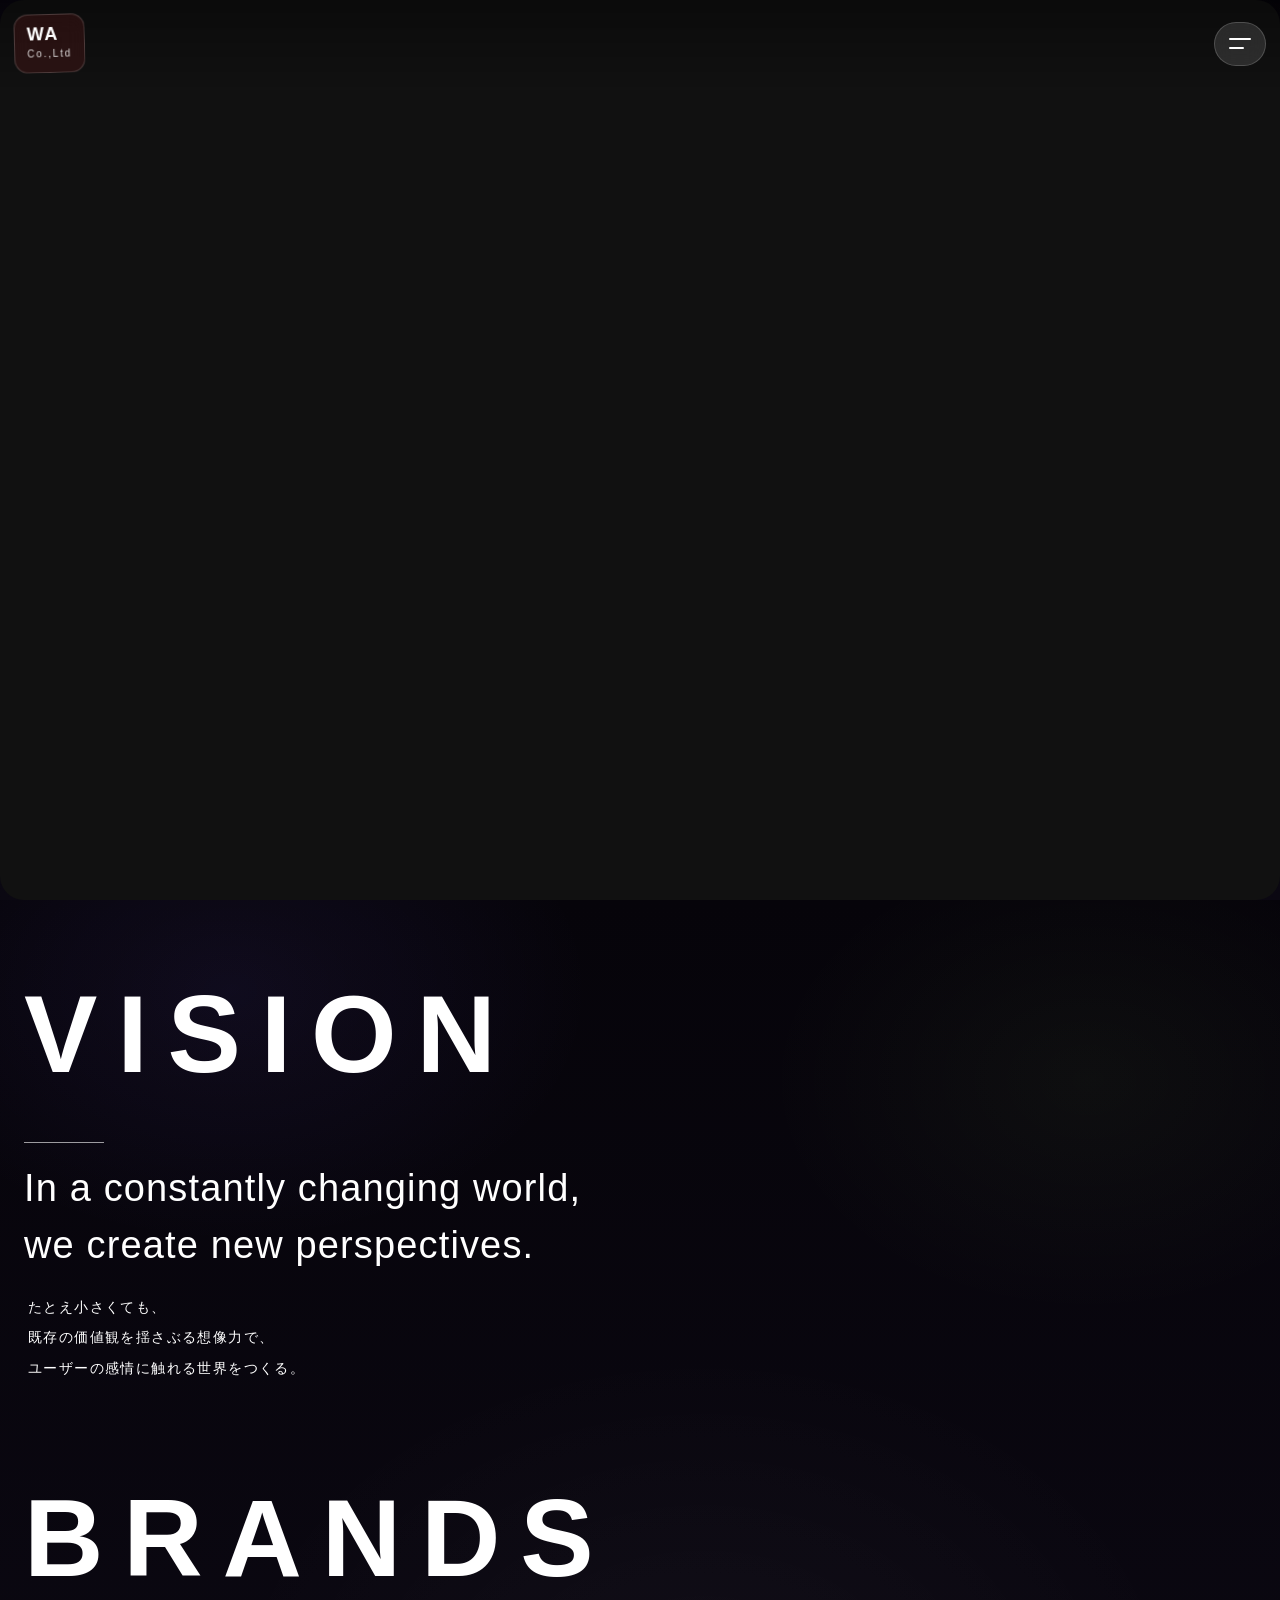
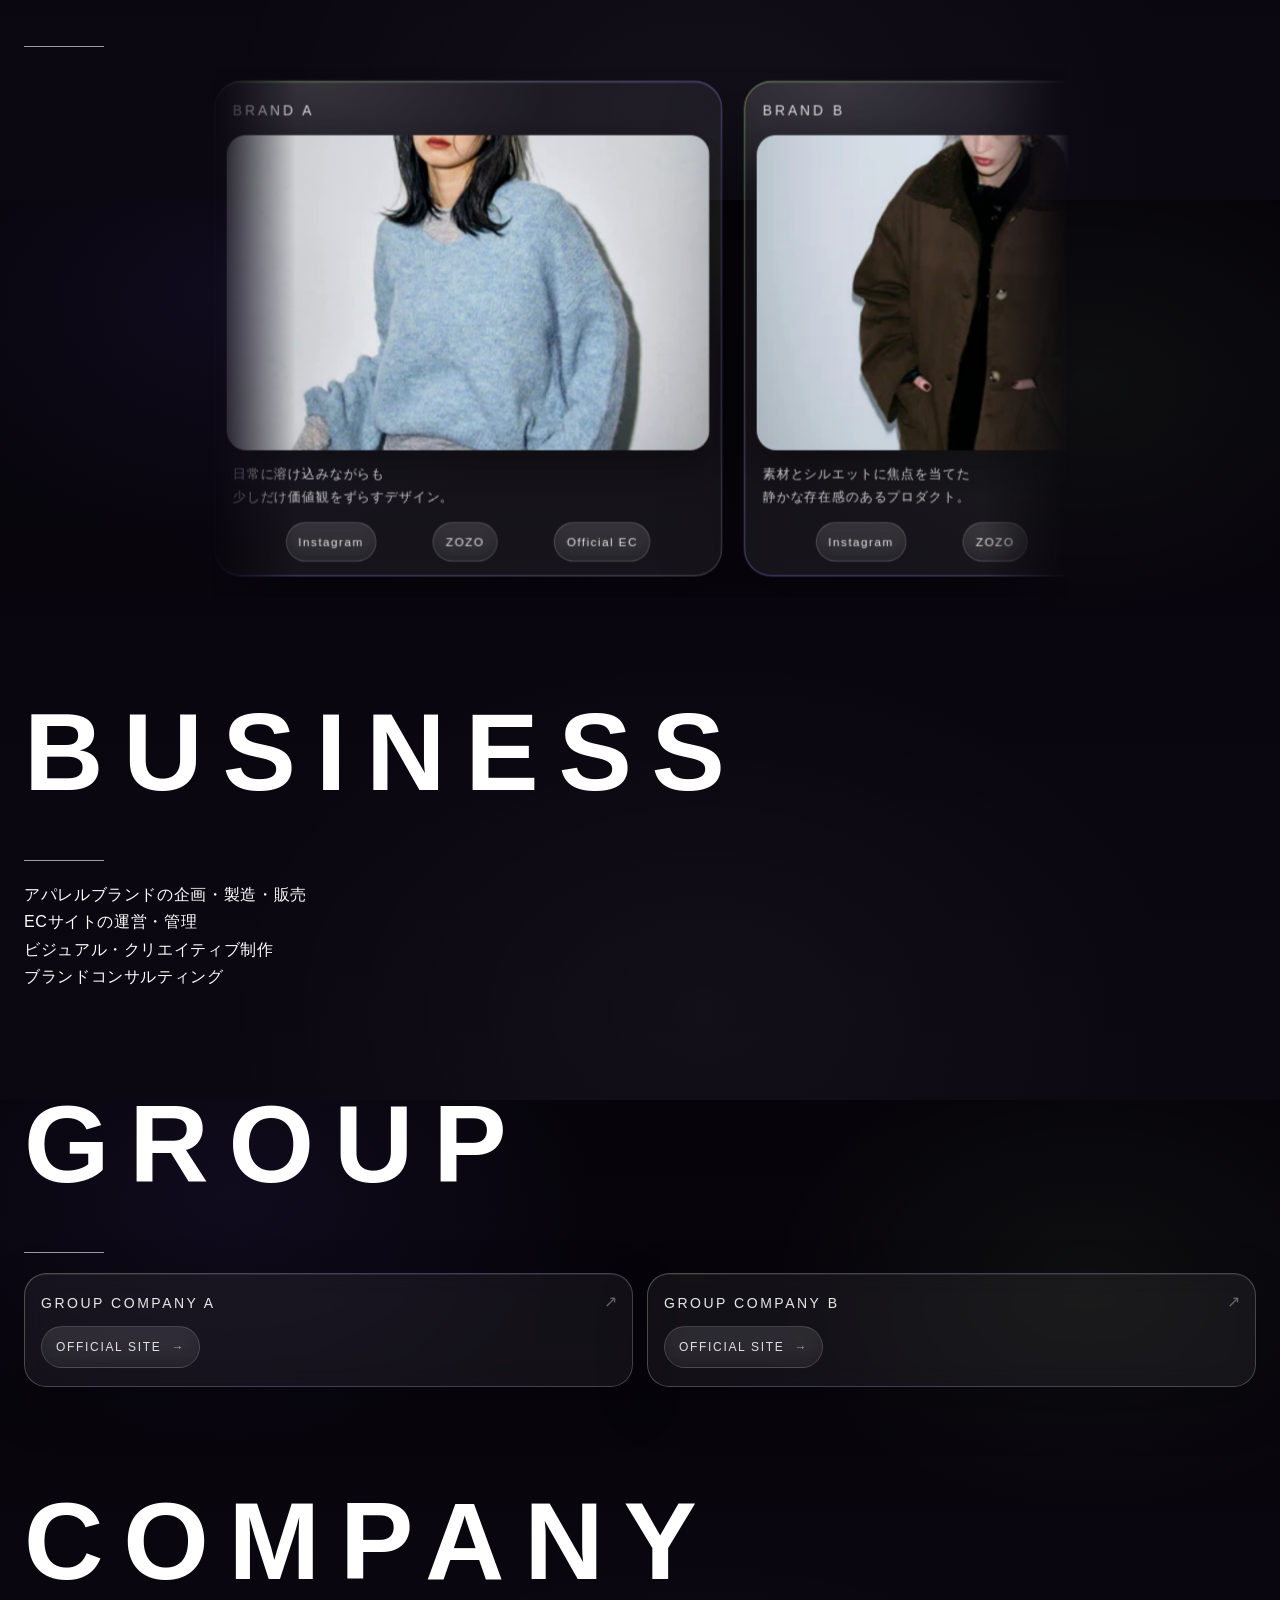
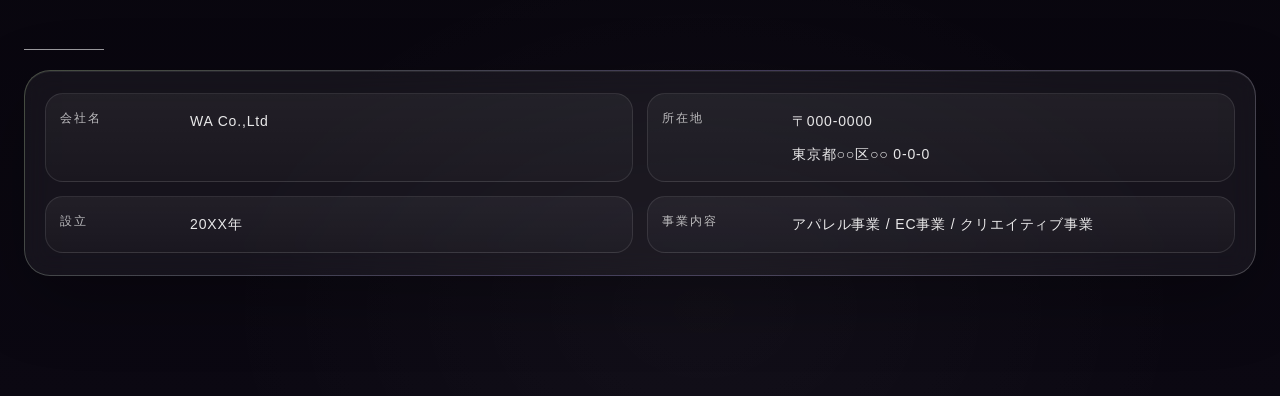
==== commit 9fbcf530: "モバイルベース" ====
--- a/index.html
+++ b/index.html
@@ -5,13 +5,14 @@
   <meta name="viewport" content="width=device-width, initial-scale=1.0">
   <link rel="stylesheet" href="./CSS/reset.css">
   <link rel="stylesheet" href="./CSS/base.css">
+  <link rel="stylesheet" href="./CSS/mixin.css">
   <link rel="stylesheet" href="./CSS/intro.css">
-  <link rel="stylesheet" href="./CSS/mixin.css">
   <link rel="stylesheet" href="./CSS/head.css">
   <link rel="stylesheet" href="./CSS/hero.css">
   <link rel="stylesheet" href="./CSS/vision.css">
   <link rel="stylesheet" href="./CSS/brand.css">
   <link rel="stylesheet" href="./CSS/group.css">
+  <link rel="stylesheet" href="./CSS/company.css">
   <link rel="stylesheet" href="./CSS/contact.css">
   <title>ブランド名</title>
 </head>
--- a/CSS/base.css
+++ b/CSS/base.css
@@ -22,11 +22,17 @@
     radial-gradient(520px 380px at 85% 20%, rgba(184,255,106,.05), transparent 62%),
     radial-gradient(700px 520px at 55% 90%, rgba(255,255,255,.03), transparent 70%),
     linear-gradient(180deg, var(--bg0), var(--bg1)); */
-  background:
+  /* background:
     radial-gradient(600px 420px at 18% 10%, rgba(122,92,255,.14), transparent 60%),
     radial-gradient(520px 380px at 85% 20%, rgba(184,255,106,.08), transparent 62%),
     radial-gradient(700px 520px at 55% 90%, rgba(255,255,255,.04), transparent 70%),
+    linear-gradient(180deg, var(--bg0), var(--bg1)); */
+  background:
+    radial-gradient(600px 420px at 18% 10%, rgba(122,92,255,.08), transparent 60%),
+    radial-gradient(520px 380px at 85% 20%, rgba(184,255,106,.04), transparent 62%),
+    radial-gradient(700px 520px at 55% 90%, rgba(255,255,255,.03), transparent 70%),
     linear-gradient(180deg, var(--bg0), var(--bg1));
+  
   color: var(--color-text);
   font-family: var(--font-main);
   line-height: var(--line-height-base);
--- a/CSS/brand.css
+++ b/CSS/brand.css
@@ -19,11 +19,6 @@
 @supports not (overflow: clip){
   .brands{ overflow-x: hidden; }
 }
-
-/* ✅ ここ重要：
-   以前の .brands::before（背景）を残してるなら消す。
-   （全体背景がbodyにあるので二重になりやすい＆はみ出し原因になる）
-*/
 .brands::before{ content: none; }
 
 /* ========== Snap / Gallery ========== */
@@ -192,11 +187,13 @@
 /* ========== Links ========== */
 .brandLinks{
   display:flex;
-  gap: 8px;
+  align-items: center;
+  justify-content: space-evenly;
+  /* gap: 4px; */
   list-style:none;
   padding: 0;
-  margin: 0 4px 4px;
-  flex-wrap: wrap;
+  margin: 0 2px 2px;
+  flex-wrap: nowrap;
 }
 
 .brandLinks a{
--- a/CSS/group.css
+++ b/CSS/group.css
@@ -1,32 +1,154 @@
-/* ----------
-GROUP 
-------------*/
-.groupList li {
-  padding: 0 0 40px 0;
-}
-.official-link {
-  font-family: "Helvetica Neue", Arial, sans-serif;
-  font-size: 14px;
-  letter-spacing: 0.12em;
-  text-transform: uppercase;
-  color: #111;
-  text-decoration: none;
-  position: relative;
-  padding-bottom: 4px;
-}
-.official-link::after {
-  content: "";
-  position: absolute;
-  left: 0;
-  bottom: 0;
-  width: 100%;
-  height: 1px;
-  background: #111;
-  transform: scaleX(0);
-  transform-origin: right;
-  transition: transform 0.3s ease;
-}
-.official-link:hover::after {
-  transform: scaleX(1);
-  transform-origin: left;
-}
+/* ==========================
+   group.css
+   ========================== */
+
+   .group{
+    position: relative;
+    overflow-x: clip;
+  }
+  @supports not (overflow: clip){
+    .group{ overflow-x: hidden; }
+  }
+  
+  /* リスト全体をカード列に */
+  .groupList{
+    list-style: none;
+    padding: 0;
+    margin: 18px 0 0;
+    display: grid;
+    gap: 14px;
+  }
+  
+  /* 1社 = 1カード */
+  .groupList li{
+    position: relative;
+    border-radius: 22px;
+    padding: 18px 16px;
+    background: rgba(255,255,255,.05);
+    border: 1px solid rgba(255,255,255,.14);
+    box-shadow:
+      0 18px 50px rgba(0,0,0,.25),
+      inset 0 1px 0 rgba(255,255,255,.08);
+    backdrop-filter: blur(12px);
+    -webkit-backdrop-filter: blur(12px);
+    transition: transform .22s ease, border-color .22s ease, box-shadow .22s ease;
+    isolation: isolate;
+  }
+  
+  /* うっすらグラデ枠 */
+  .groupList li::before{
+    content:"";
+    position:absolute;
+    inset:-1px;
+    border-radius: inherit;
+    padding: 1px;
+    background: linear-gradient(135deg,
+      rgba(184,255,106,.18),
+      rgba(122,92,255,.18),
+      rgba(255,255,255,.10)
+    );
+    -webkit-mask:
+      linear-gradient(#000 0 0) content-box,
+      linear-gradient(#000 0 0);
+    -webkit-mask-composite: xor;
+    mask-composite: exclude;
+    opacity: .9;
+    z-index: 0;
+    pointer-events:none;
+  }
+  
+  /* 右上に“矢印”っぽいアクセント（クリック誘導） */
+  .groupList li::after{
+    content:"↗";
+    position:absolute;
+    right: 14px;
+    top: 14px;
+    font-size: 16px;
+    letter-spacing: .06em;
+    opacity: .35;
+    transform: translateY(0);
+    transition: transform .22s ease, opacity .22s ease;
+    z-index: 1;
+    pointer-events:none;
+  }
+  
+  /* 会社名 */
+  .groupName{
+    margin: 0 0 10px;
+    font-size: 14px;
+    letter-spacing: .18em;
+    text-transform: uppercase;
+    opacity: .9;
+  }
+  
+  /* リンク：ピルではなく“行動ボタン”っぽく */
+  .official-link{
+    display: inline-flex;
+    align-items: center;
+    gap: 10px;
+  
+    font-family: "Helvetica Neue", Arial, sans-serif;
+    font-size: 12px;
+    letter-spacing: 0.14em;
+    text-transform: uppercase;
+    text-decoration: none;
+  
+    color: rgba(255,255,255,.86);
+    padding: 10px 14px;
+    border-radius: 999px;
+    border: 1px solid rgba(255,255,255,.16);
+    background: linear-gradient(180deg, rgba(255,255,255,.08), rgba(255,255,255,.03));
+    backdrop-filter: blur(10px);
+    -webkit-backdrop-filter: blur(10px);
+  
+    transition: transform .2s ease, border-color .2s ease, background .2s ease, color .2s ease;
+  }
+  
+  /* aの後ろに小さな矢印（押したくなる） */
+  .official-link::after{
+    content:"→";
+    opacity: .7;
+    transform: translateX(0);
+    transition: transform .2s ease, opacity .2s ease;
+  }
+  
+  /* hoverできる環境だけ */
+  @media (hover:hover){
+    .groupList li:hover{
+      transform: translateY(-4px);
+      border-color: rgba(255,255,255,.22);
+      box-shadow:
+        0 24px 70px rgba(0,0,0,.32),
+        inset 0 1px 0 rgba(255,255,255,.10);
+    }
+    .groupList li:hover::after{
+      opacity: .55;
+      transform: translateY(-1px);
+    }
+    .official-link:hover{
+      transform: translateY(-2px);
+      border-color: rgba(184,255,106,.25);
+      background: linear-gradient(180deg, rgba(184,255,106,.10), rgba(122,92,255,.06));
+    }
+    .official-link:hover::after{
+      transform: translateX(3px);
+      opacity: .9;
+    }
+  }
+  
+  /* タップ時 */
+  .official-link:active{ transform: translateY(1px); }
+  
+  /* キーボード操作（アクセシビリティ） */
+  .official-link:focus-visible{
+    outline: none;
+    box-shadow: 0 0 0 2px rgba(184,255,106,.28);
+  }
+  
+  /* PCで少し横並びも可能に（必要なら） */
+  @media (min-width: 760px){
+    .groupList{
+      grid-template-columns: repeat(2, minmax(0, 1fr));
+    }
+  }
+  
--- a/CSS/company.css
+++ b/CSS/company.css
@@ -0,0 +1,116 @@
+/* ==========================
+   company.css
+   ========================== */
+
+   .company{
+    position: relative;
+    overflow-x: clip;
+  }
+  @supports not (overflow: clip){
+    .company{ overflow-x: hidden; }
+  }
+  
+  /* 情報カード（dl全体） */
+  .companyInfo{
+    margin: 18px 0 0;
+    padding: 18px 16px;
+    border-radius: 26px;
+  
+    background: rgba(255,255,255,.05);
+    border: 1px solid rgba(255,255,255,.14);
+    box-shadow:
+      0 22px 70px rgba(0,0,0,.28),
+      inset 0 1px 0 rgba(255,255,255,.08);
+  
+    backdrop-filter: blur(14px);
+    -webkit-backdrop-filter: blur(14px);
+  
+    display: grid;
+    gap: 12px;
+  
+    position: relative;
+    isolation: isolate;
+  }
+  
+  /* うっすらグラデ枠（ブランド/グループと統一感） */
+  .companyInfo::before{
+    content:"";
+    position:absolute;
+    inset:-1px;
+    border-radius: inherit;
+    padding: 1px;
+    background: linear-gradient(135deg,
+      rgba(184,255,106,.14),
+      rgba(122,92,255,.16),
+      rgba(255,255,255,.10)
+    );
+    -webkit-mask:
+      linear-gradient(#000 0 0) content-box,
+      linear-gradient(#000 0 0);
+    -webkit-mask-composite: xor;
+    mask-composite: exclude;
+    opacity: .9;
+    z-index: 0;
+    pointer-events:none;
+  }
+  
+  /* 中身を上へ */
+  .companyInfo > *{ position: relative; z-index: 1; }
+  
+  /* 1行（div）＝1項目 */
+  .companyInfo > div{
+    display: grid;
+    grid-template-columns: 92px 1fr; /* SPはラベル固定幅 */
+    gap: 10px;
+    padding: 12px 10px;
+    border-radius: 18px;
+  
+    background: linear-gradient(180deg, rgba(255,255,255,.05), rgba(255,255,255,.02));
+    border: 1px solid rgba(255,255,255,.10);
+  }
+  
+  /* ラベル（dt） */
+  .companyInfo dt{
+    font-size: 12px;
+    letter-spacing: .18em;
+    text-transform: uppercase;
+    opacity: .70;
+    margin: 0;
+  }
+  
+  /* 値（dd） */
+  .companyInfo dd{
+    margin: 0;
+    font-size: 14px;
+    line-height: 1.9;
+    letter-spacing: .06em;
+    opacity: .90;
+  }
+  
+  /* 住所のbrが詰まりすぎる場合の微調整 */
+  .companyInfo dd br{ content:""; display:block; margin-bottom: 6px; }
+  
+  /* PCは2カラム化で“資料感” */
+  @media (min-width: 760px){
+    .companyInfo{
+      padding: 22px 20px;
+      gap: 14px;
+    }
+    .companyInfo > div{
+      grid-template-columns: 120px 1fr;
+      padding: 14px 14px;
+    }
+  }
+  
+  /* さらに広い場合は2列レイアウト（情報が増えた時に綺麗） */
+  @media (min-width: 980px){
+    .companyInfo{
+      grid-template-columns: repeat(2, minmax(0, 1fr));
+    }
+  }
+  
+  /* motion reduce */
+  @media (prefers-reduced-motion: reduce){
+    .companyInfo, .companyInfo > div{ transition: none; }
+  }
+  
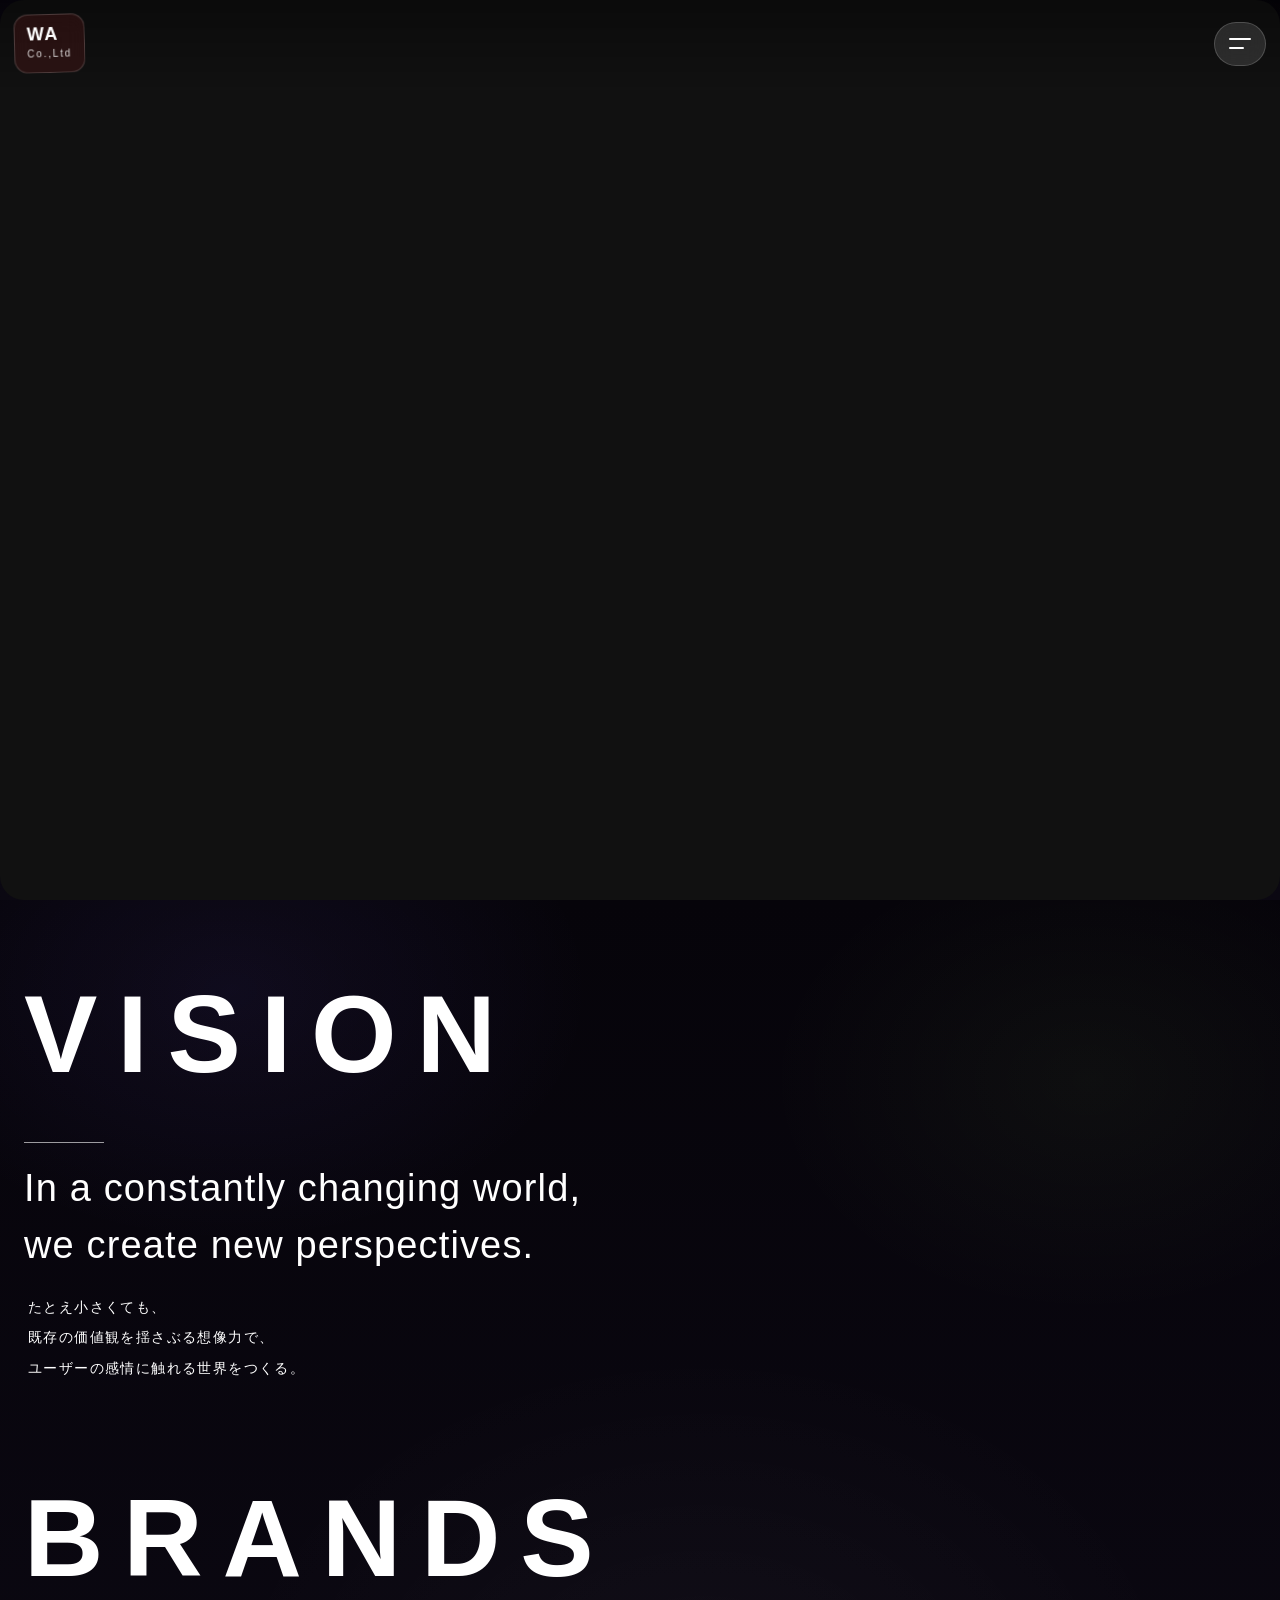
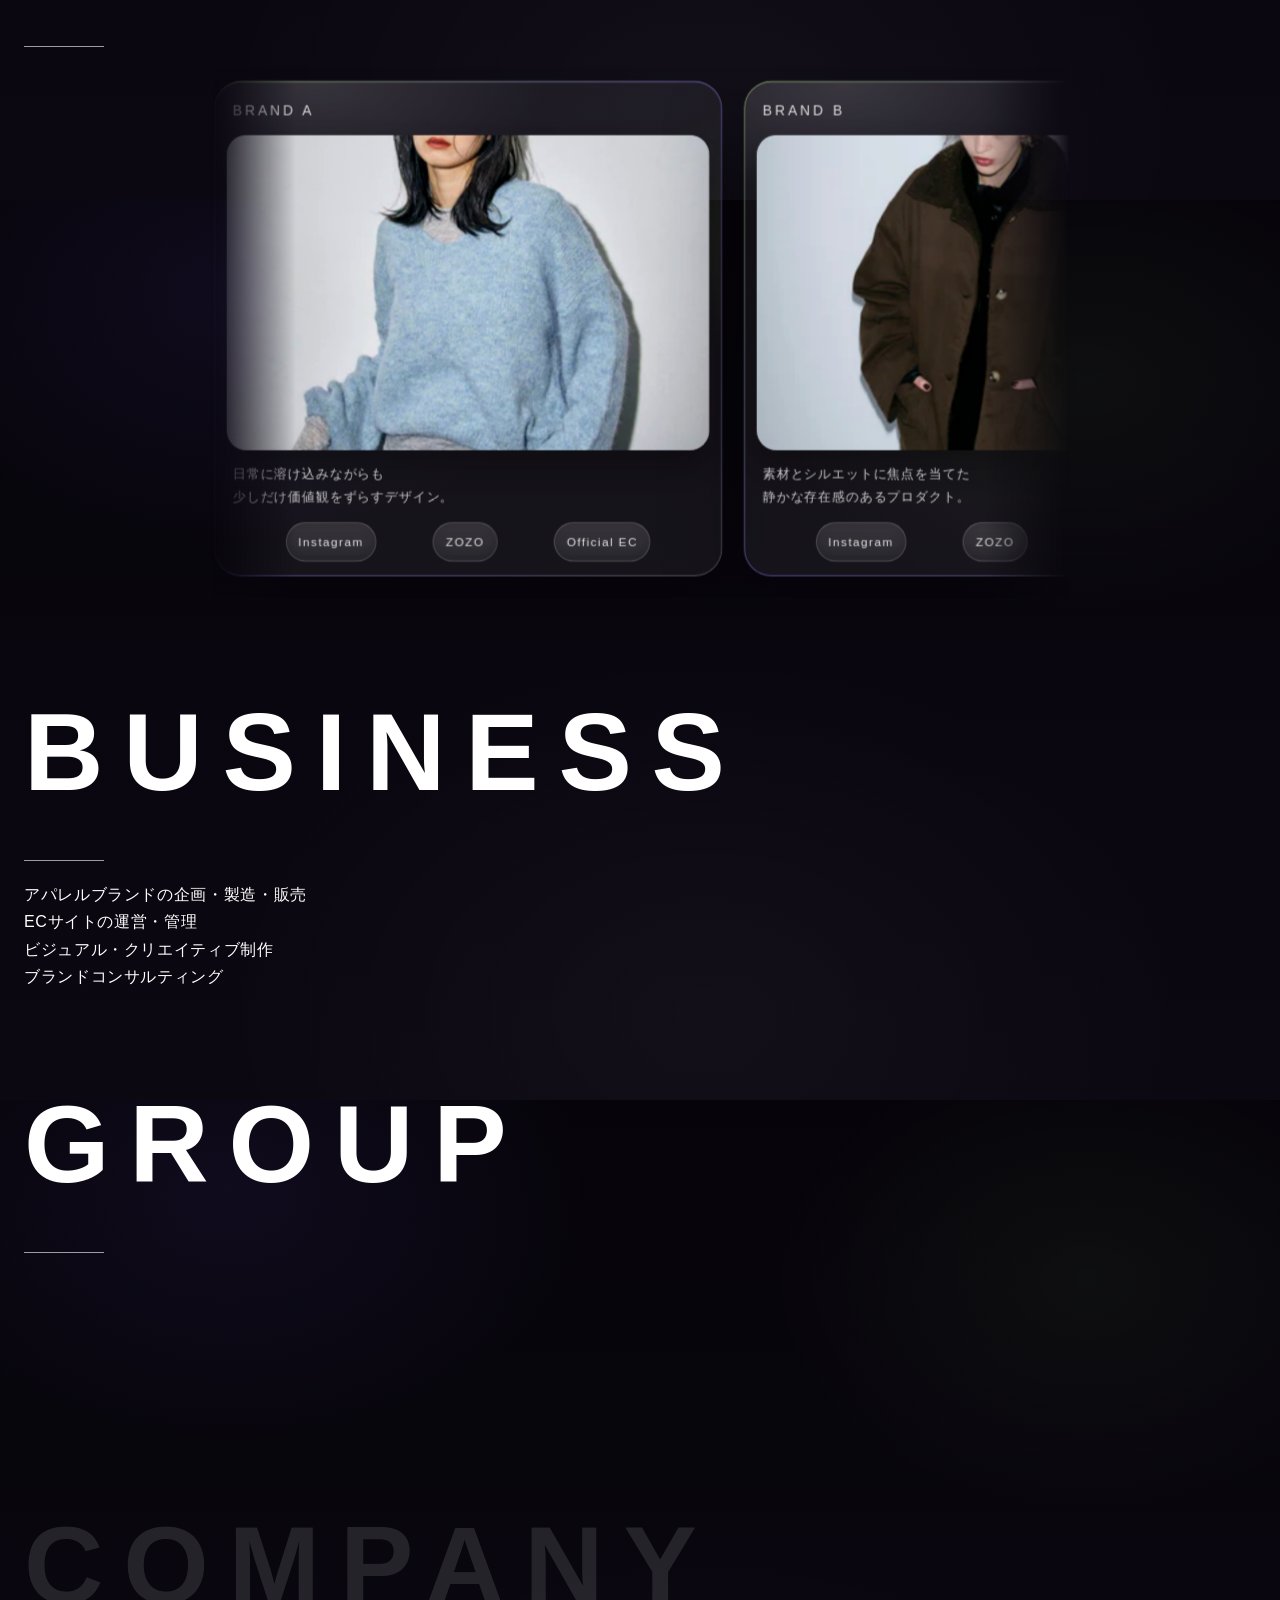
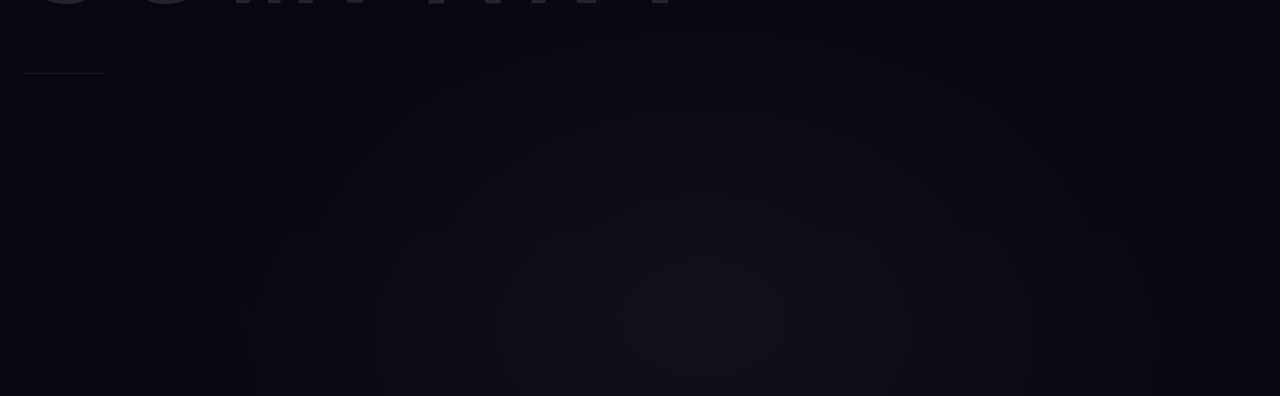
==== commit dfc68f7d: "モバイルベース" ====
--- a/index.html
+++ b/index.html
@@ -16,6 +16,7 @@
   <link rel="stylesheet" href="./CSS/contact.css">
   <title>ブランド名</title>
 </head>
+
 <body>
 
 <!-- Logo Intro -->
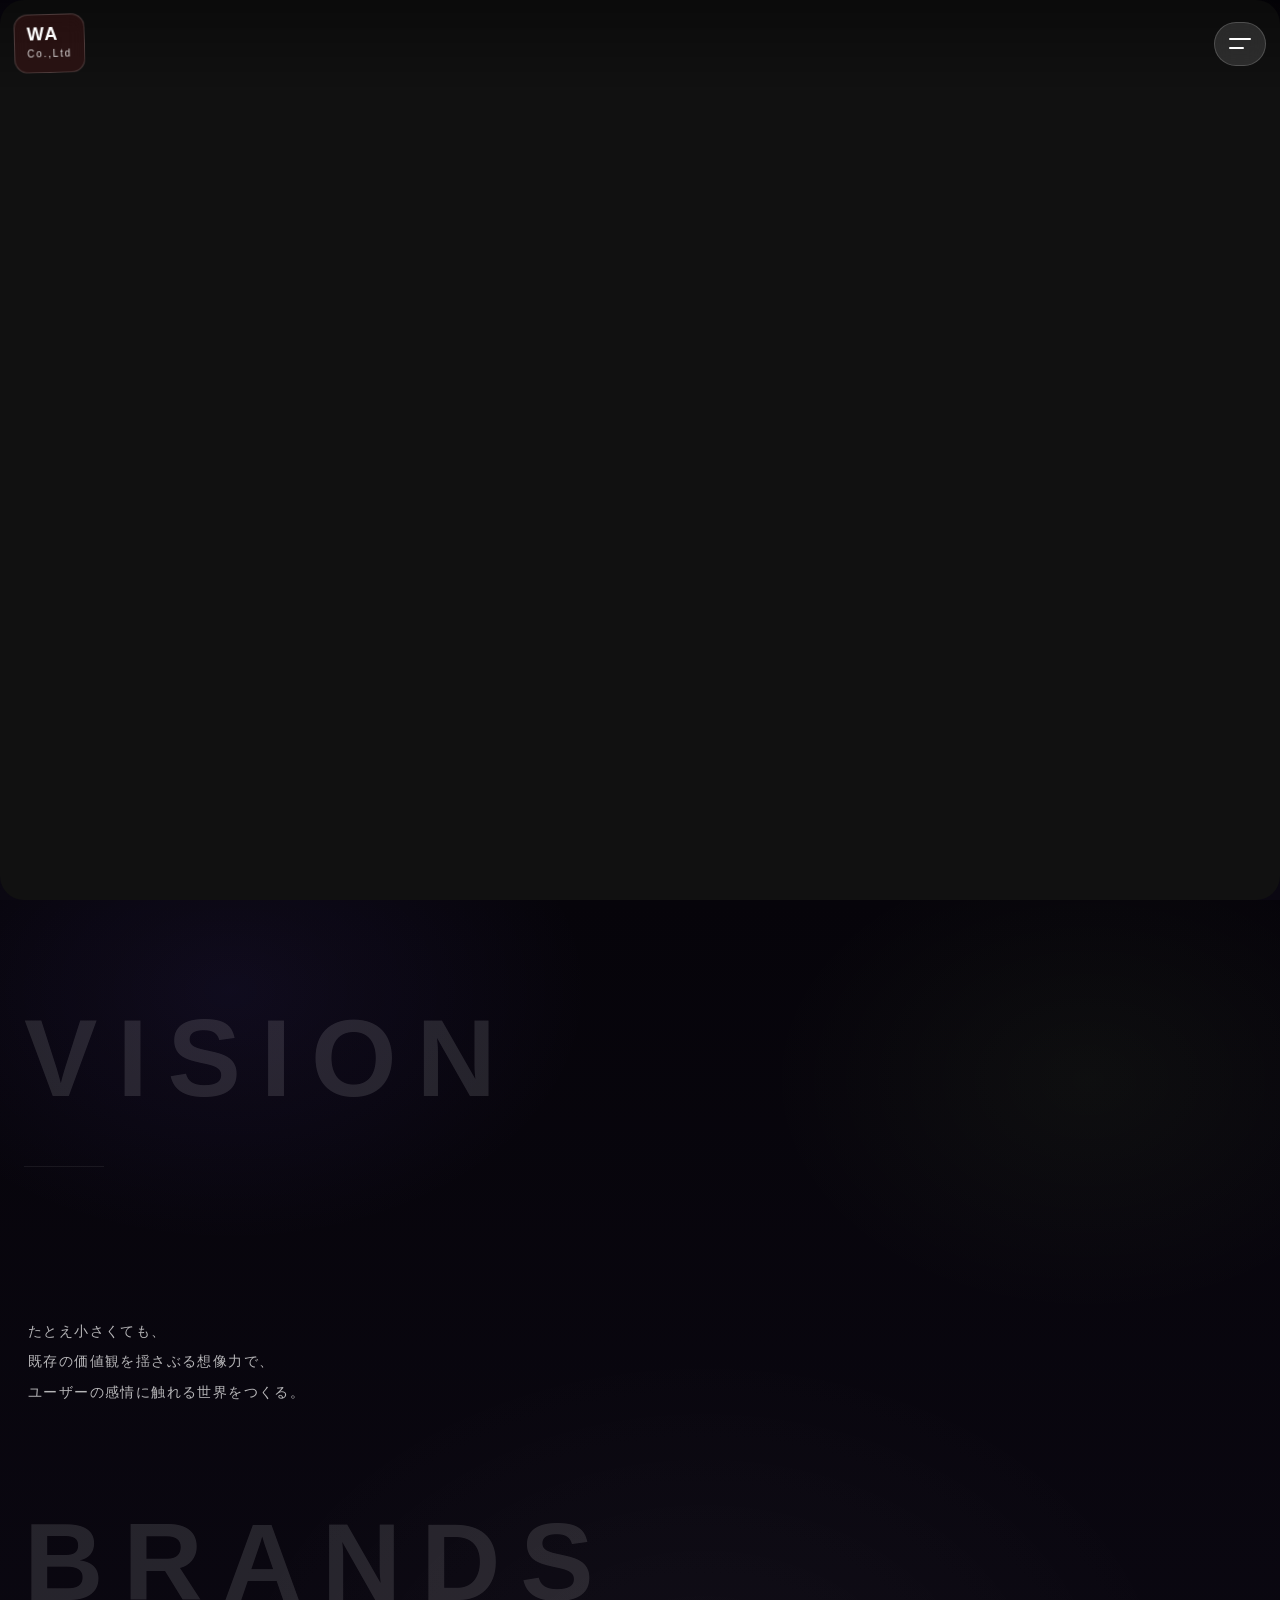
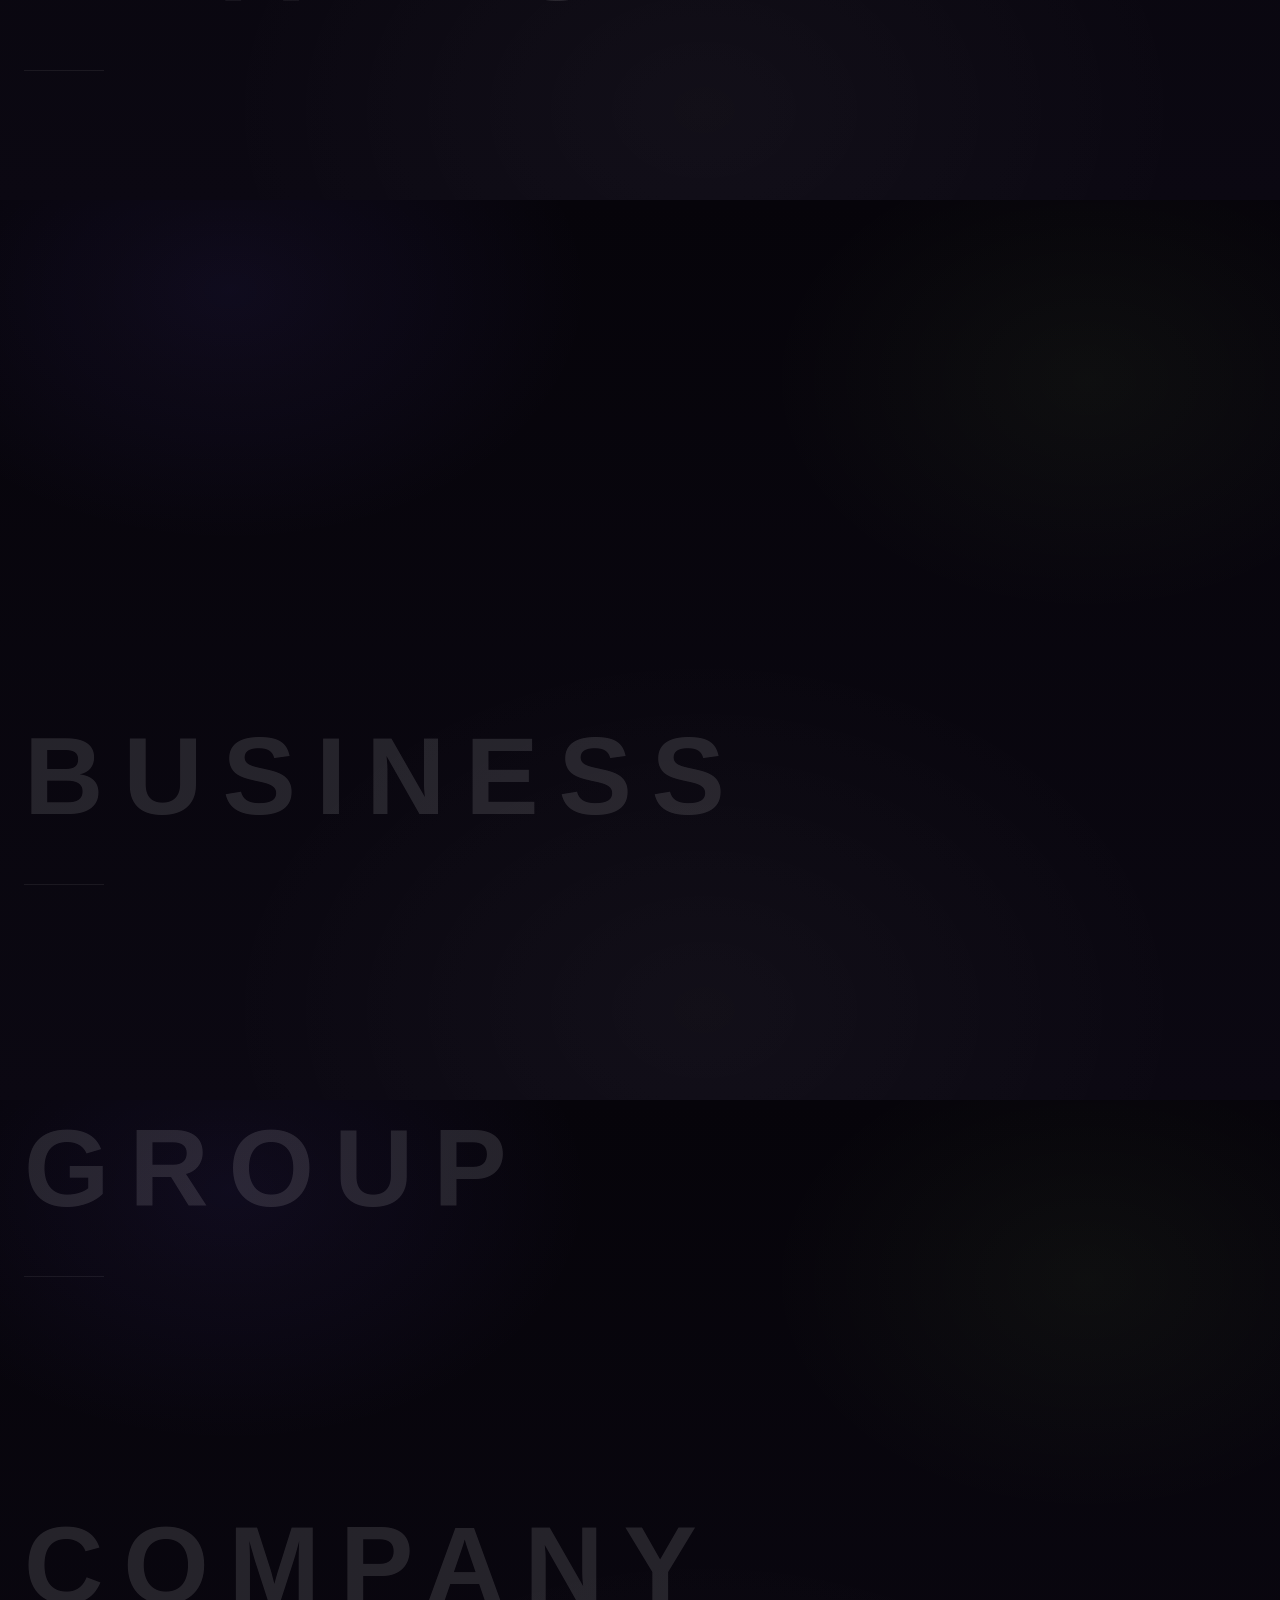
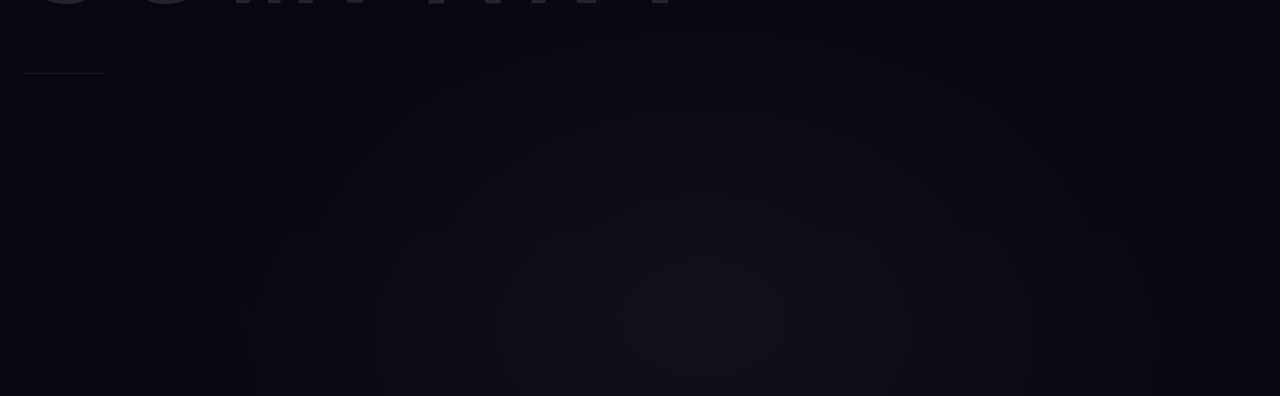
==== commit 1071eae0: "Recruit" ====
--- a/index.html
+++ b/index.html
@@ -56,15 +56,16 @@
         </label>
       </div>
       <nav class="menuNav" aria-label="Primary">
-        <a href="" class="menuLink">
+        <a href="./recruit.html" class="menuLink">
           <span class="menuLinkLabel">Recruit</span>
           <span class="menuLinkMeta">Join the team</span>
         </a>
-        <a href="" class="menuLink">
+      
+        <a href="./index.html#contact" class="menuLink">
           <span class="menuLinkLabel">Contact</span>
           <span class="menuLinkMeta">Get in touch</span>
         </a>
-      </nav>
+      </nav>      
       <div class="menuFooter">
         <span class="menuHint">Tap outside to close</span>
       </div>
